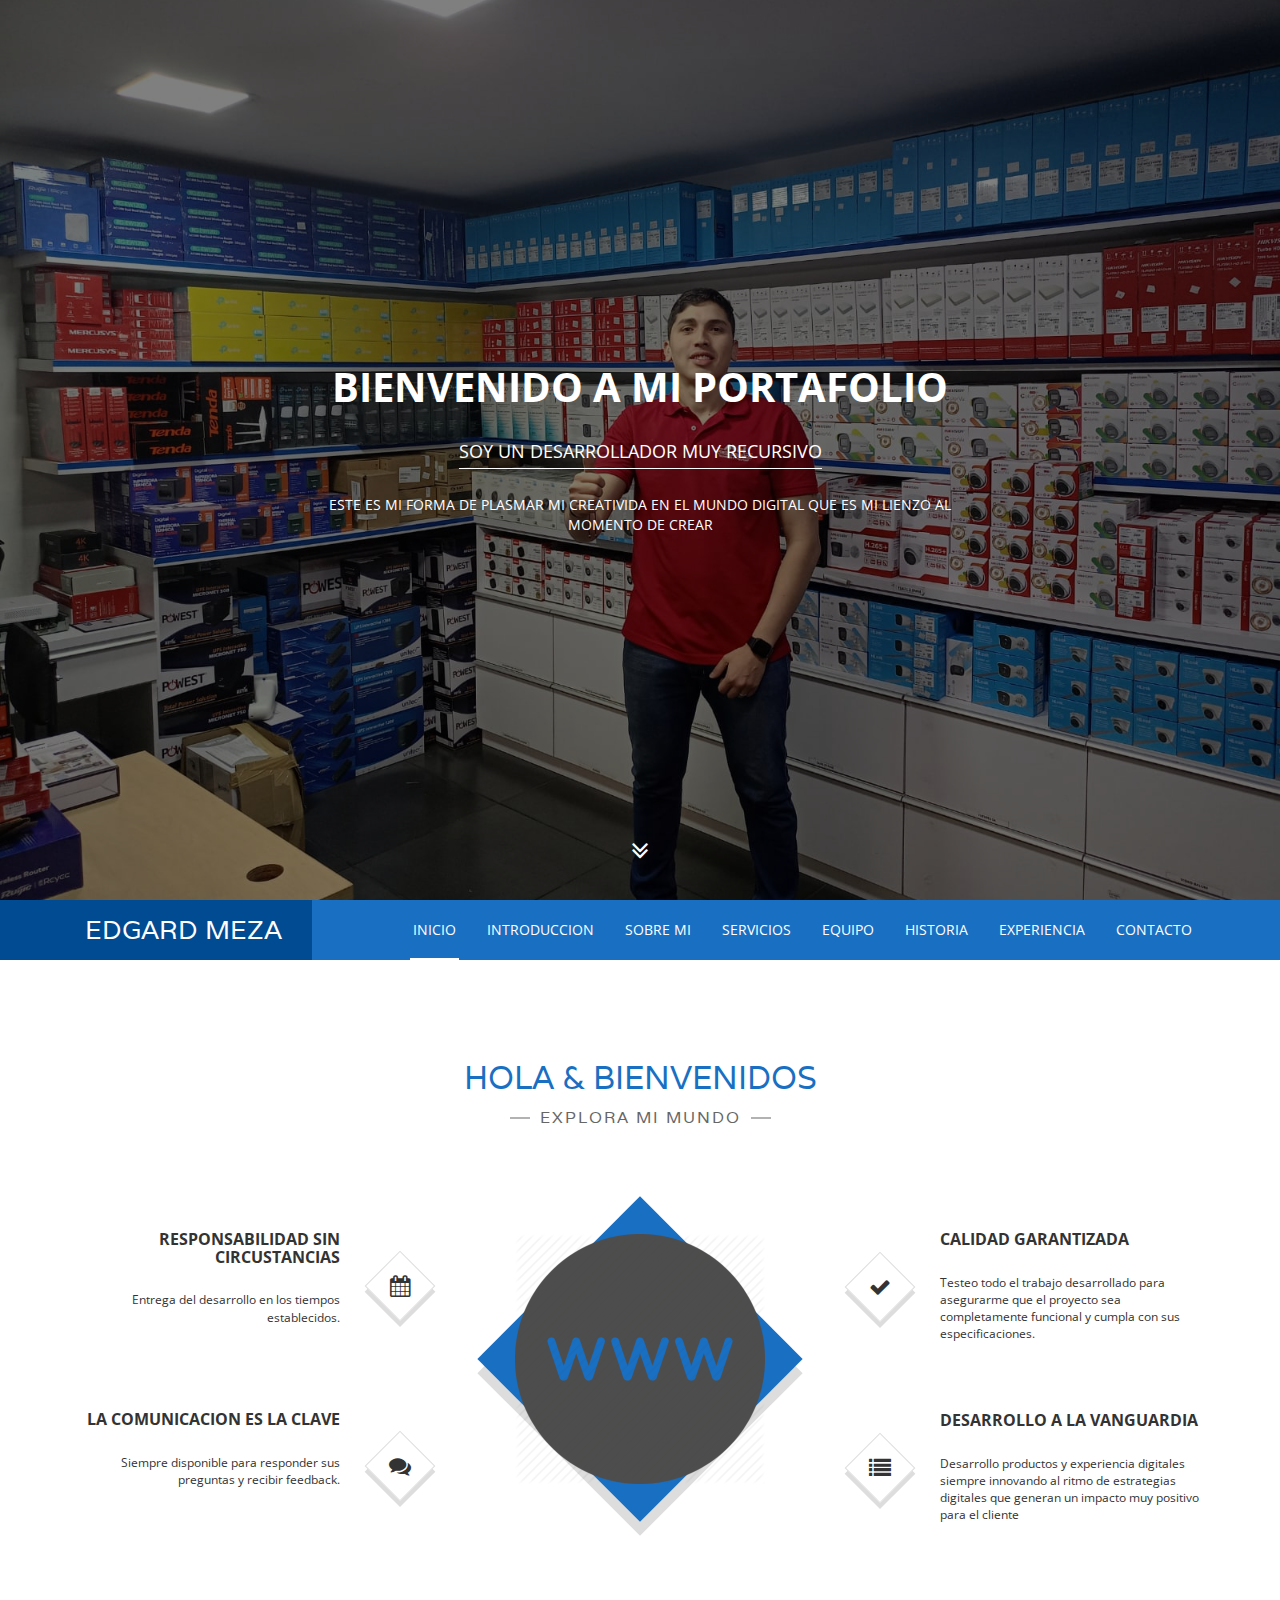
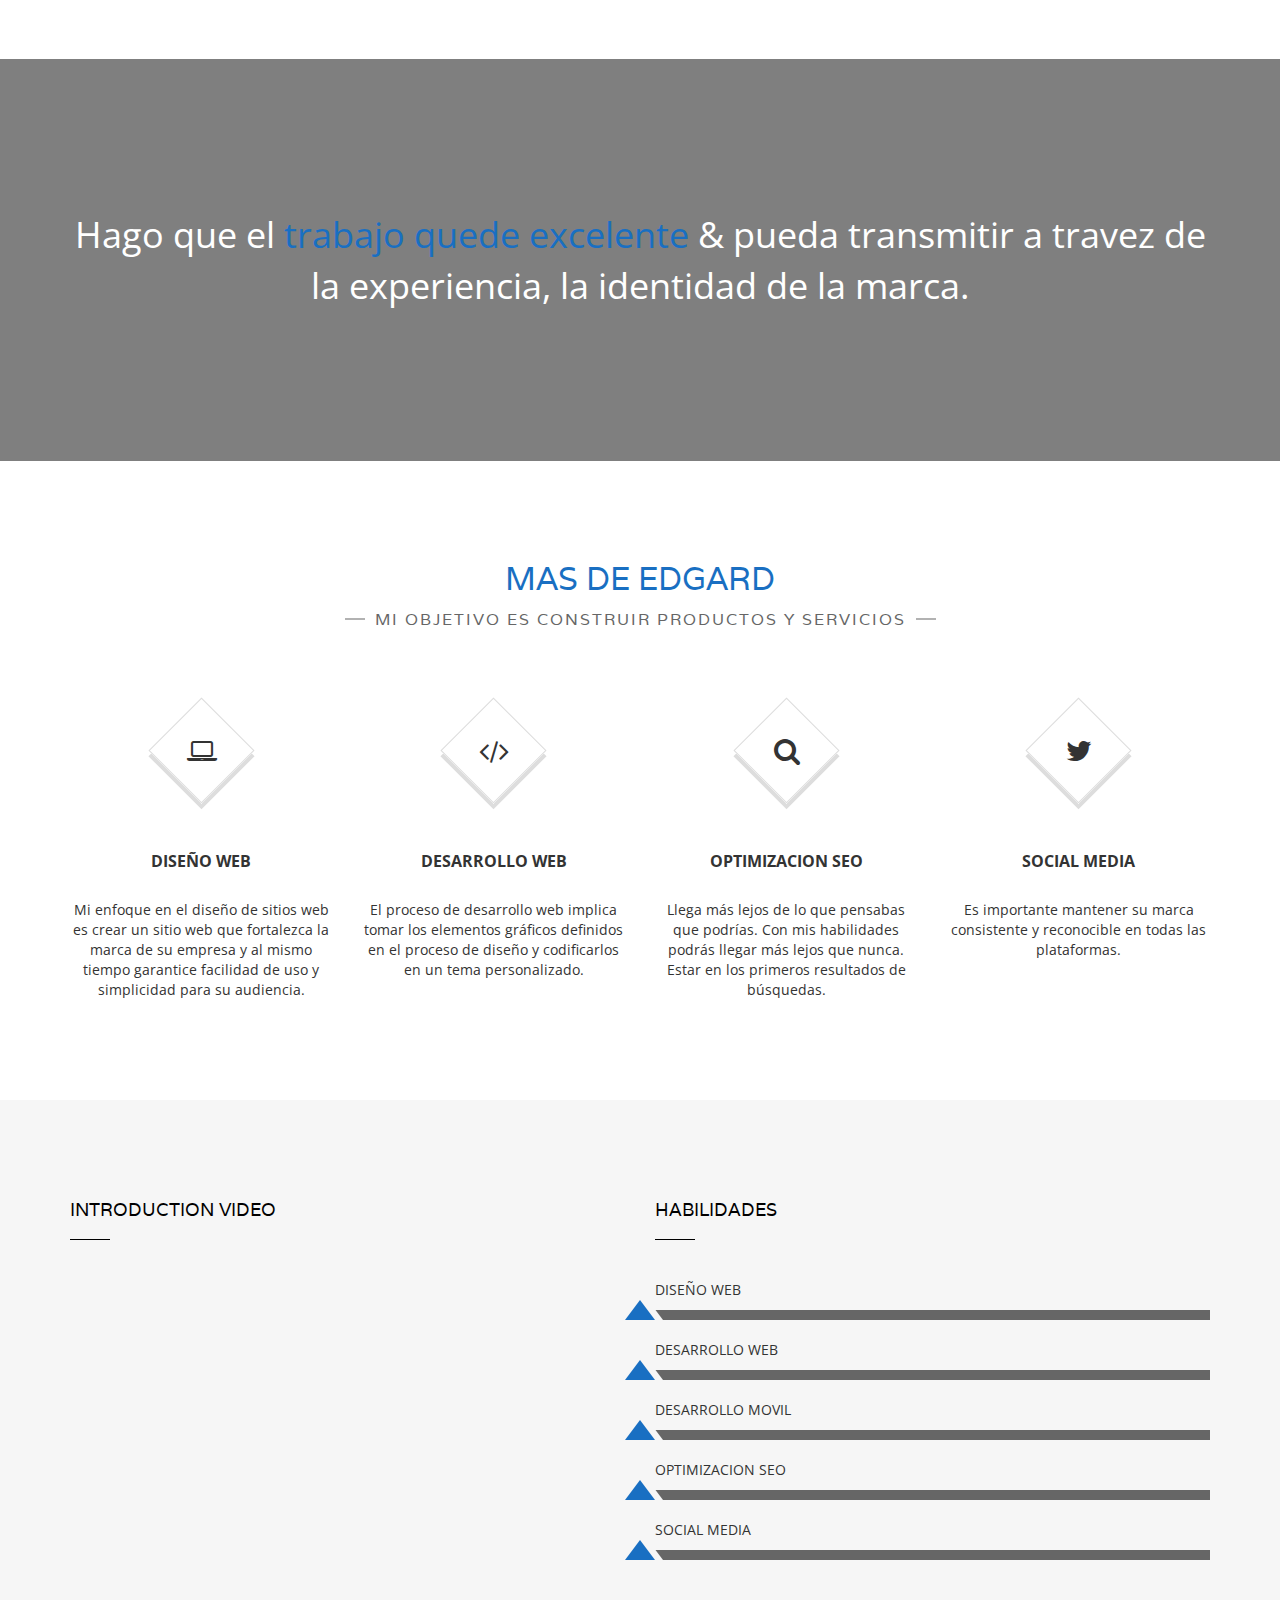
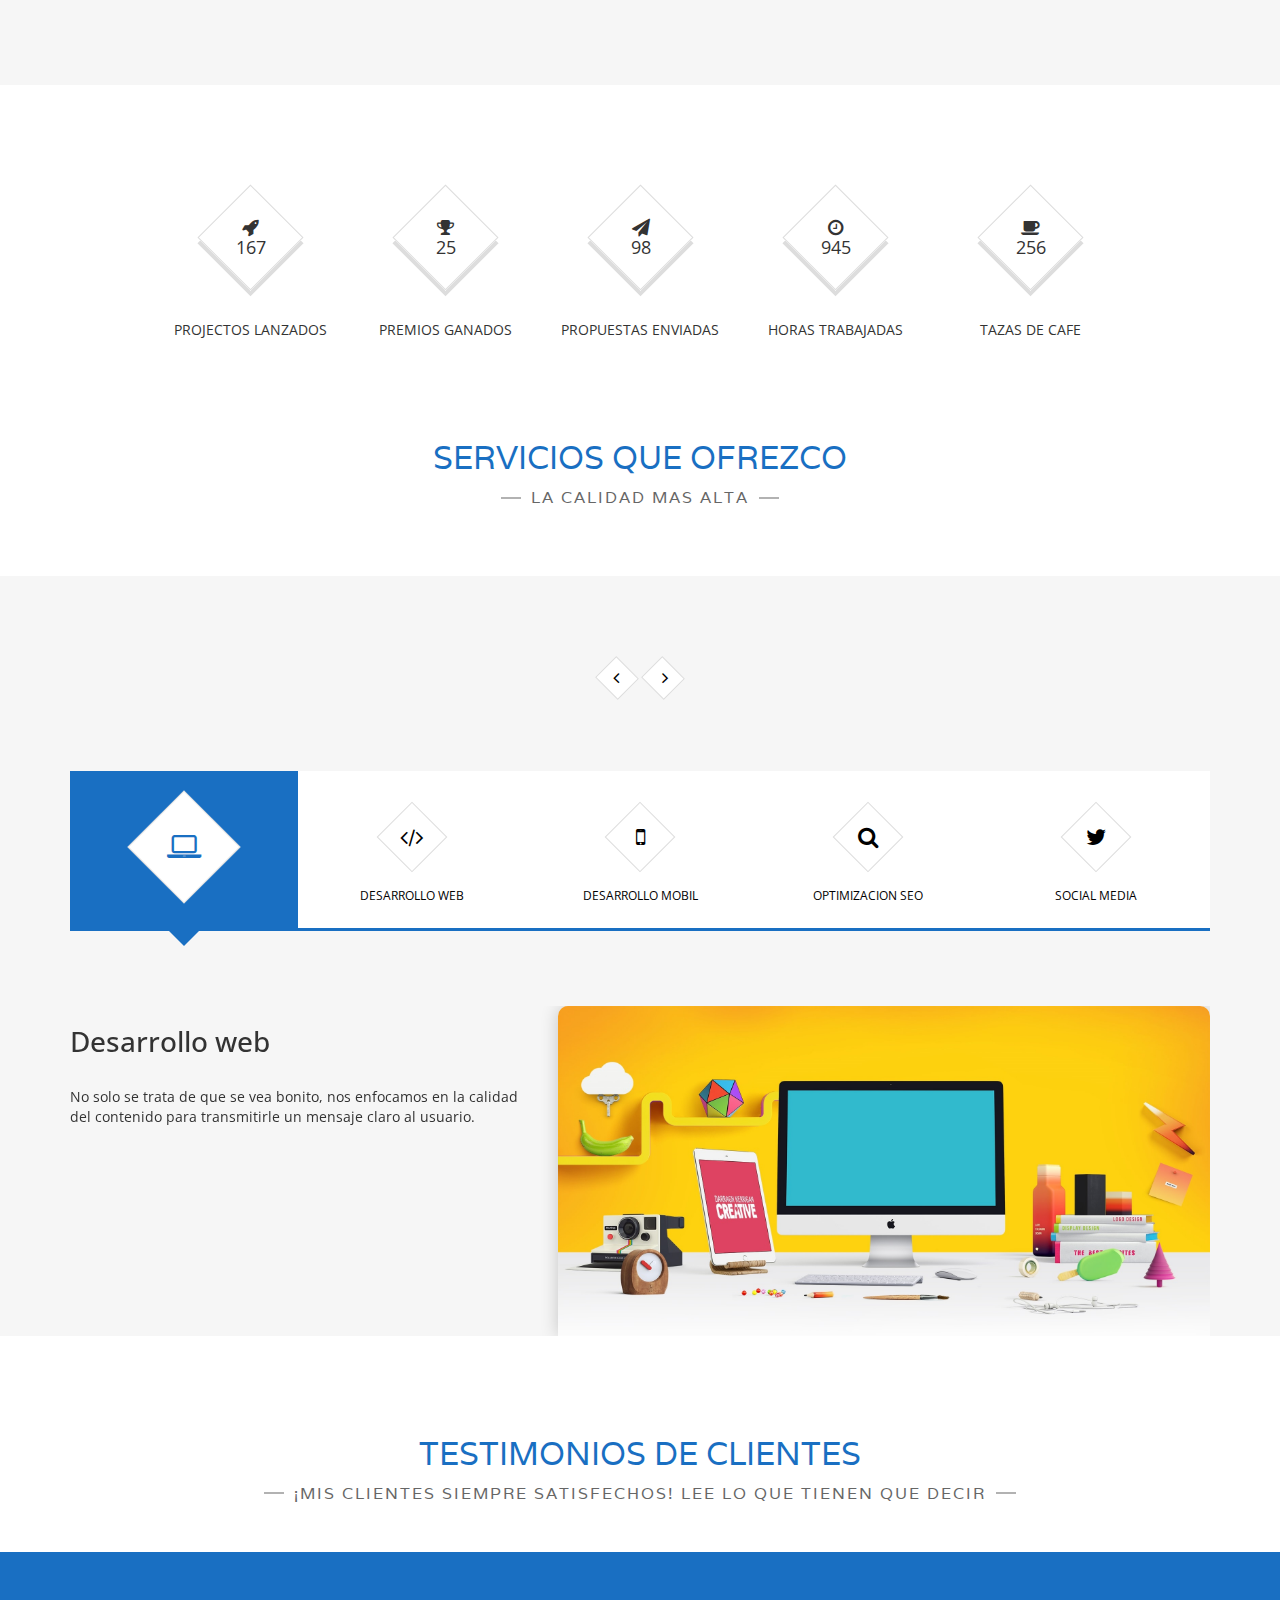
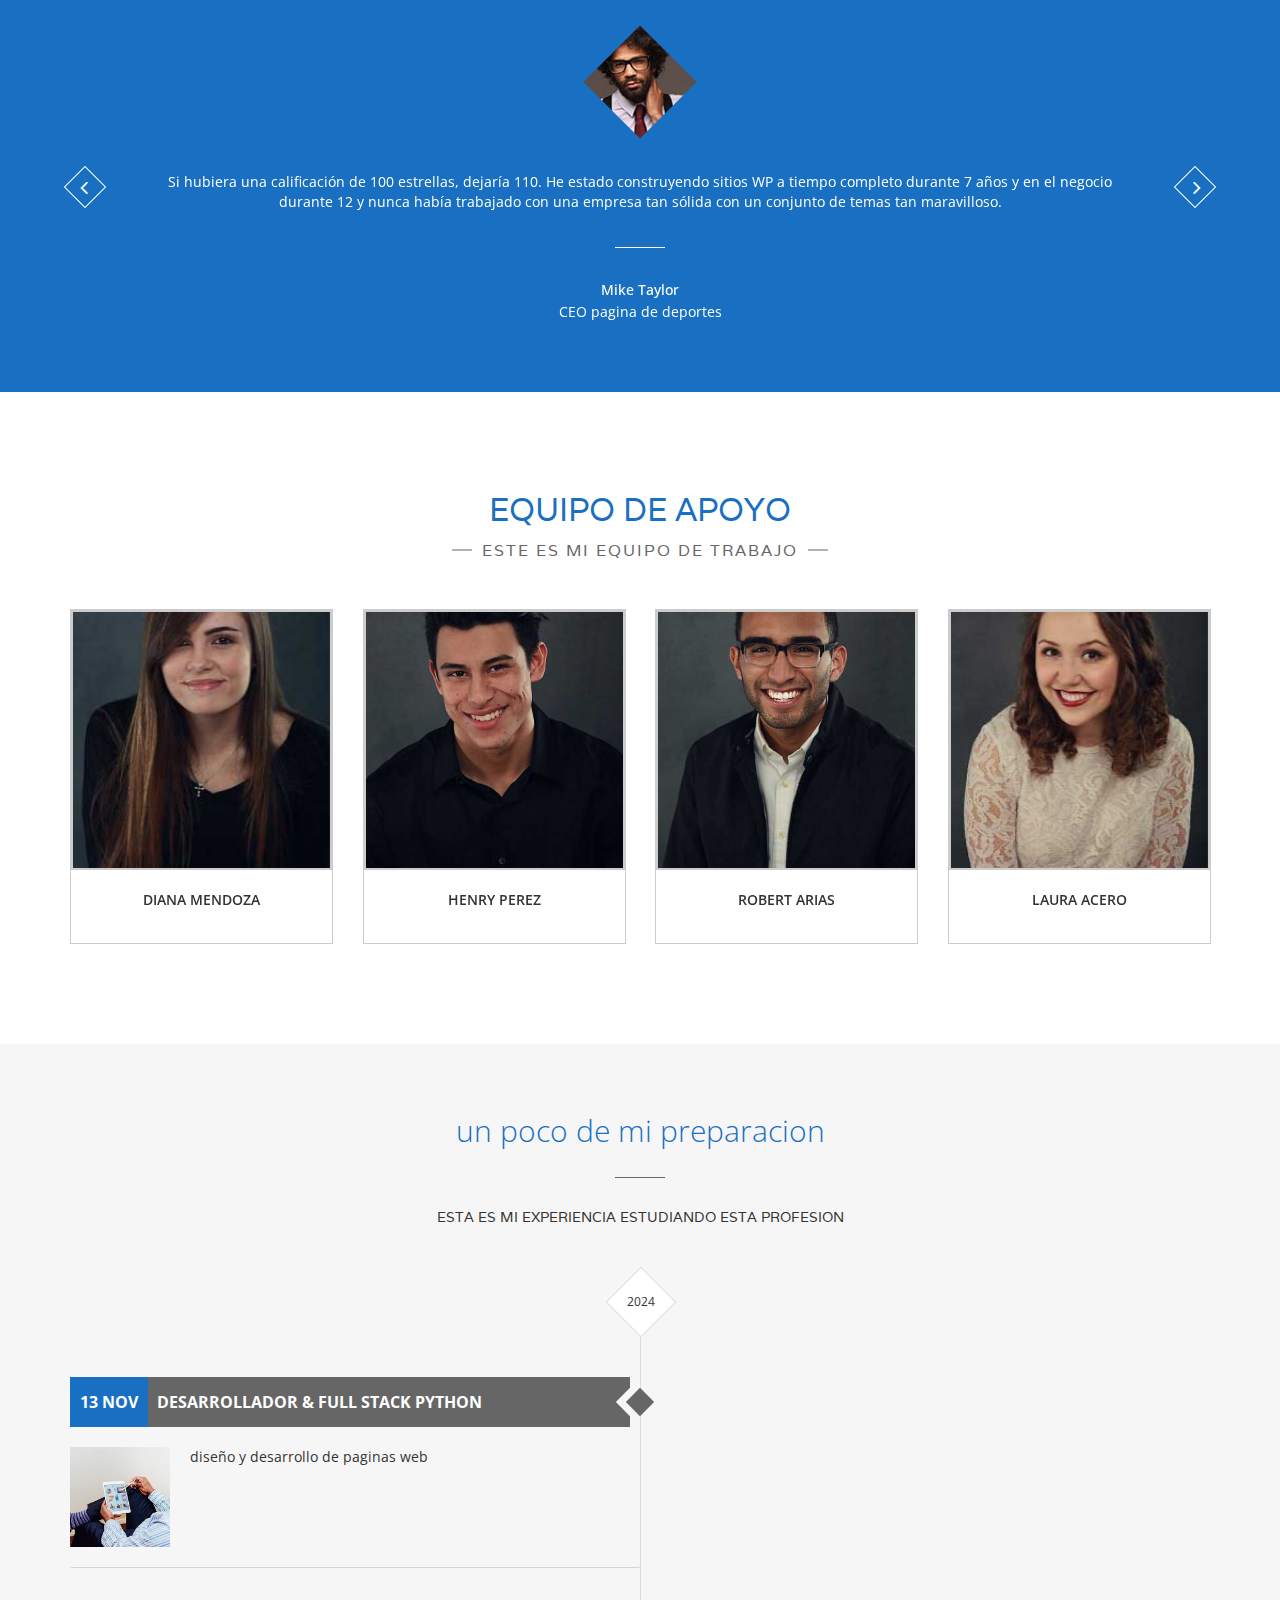
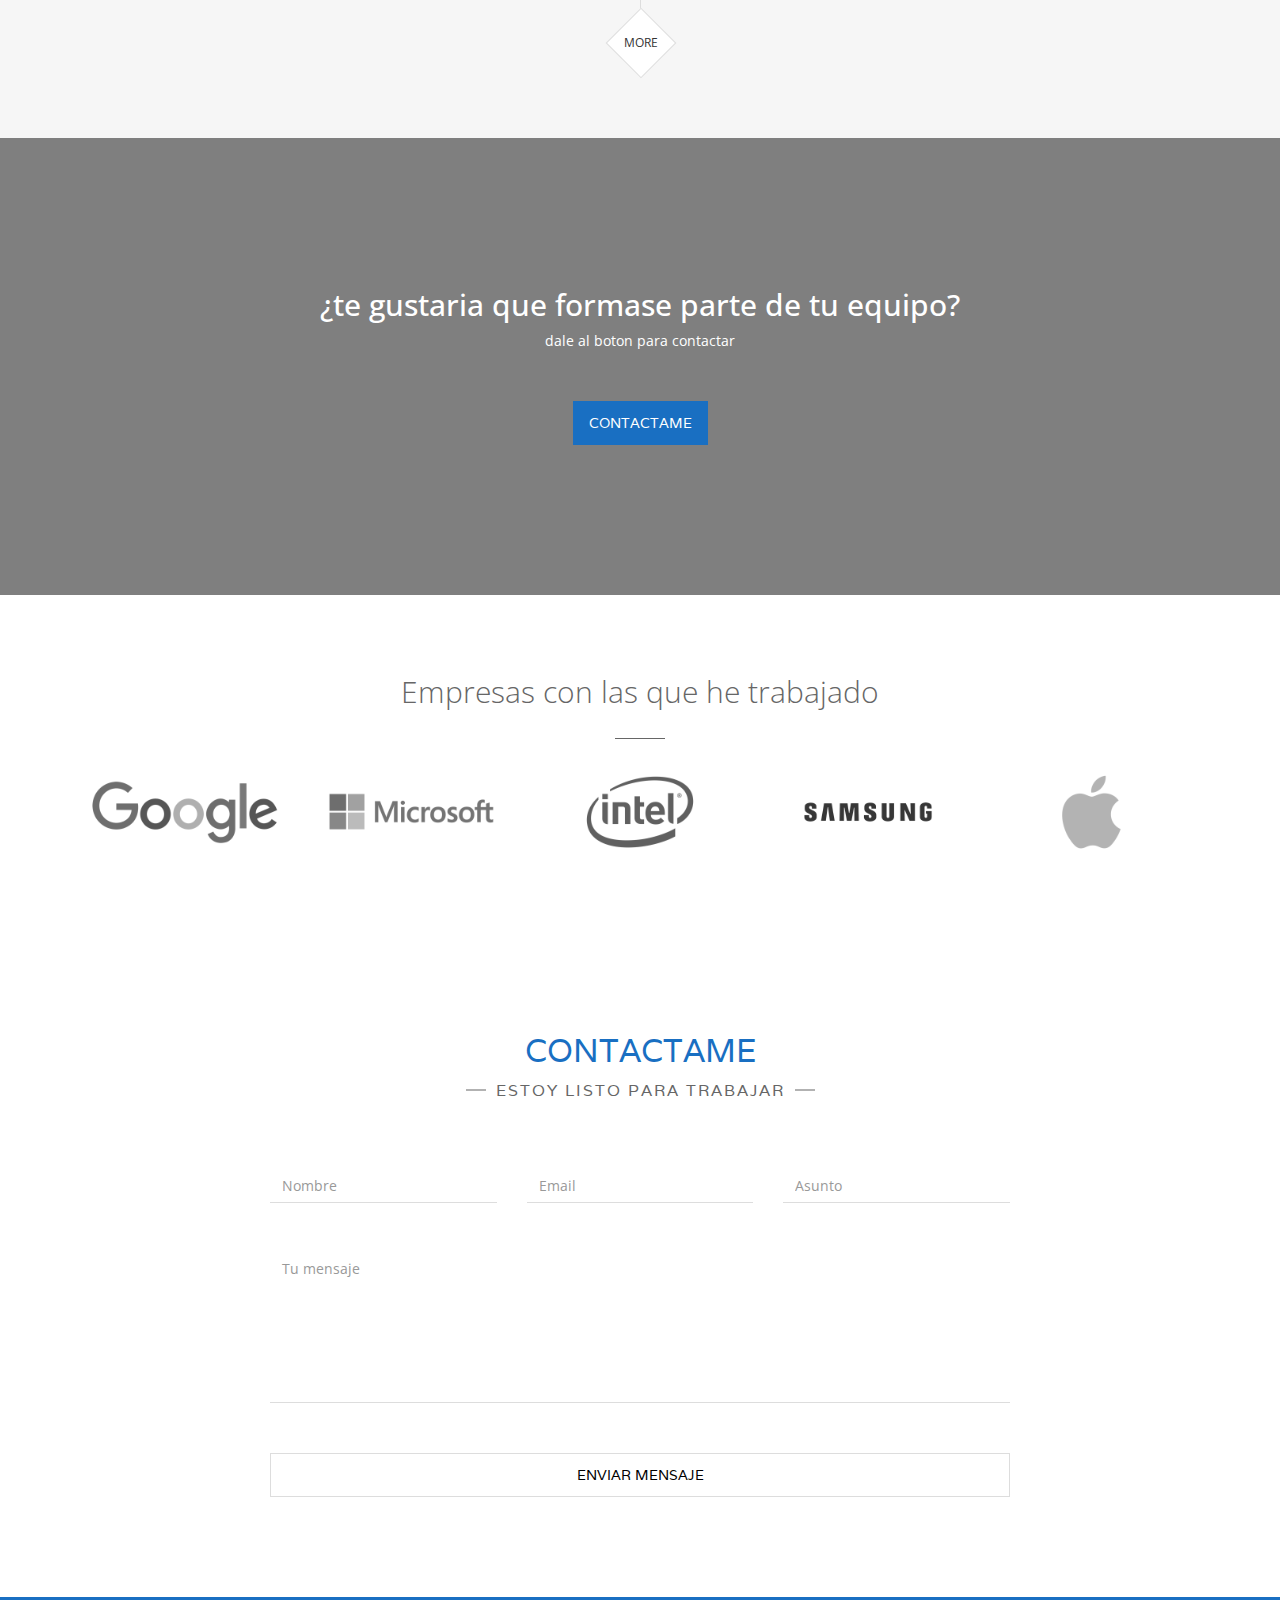
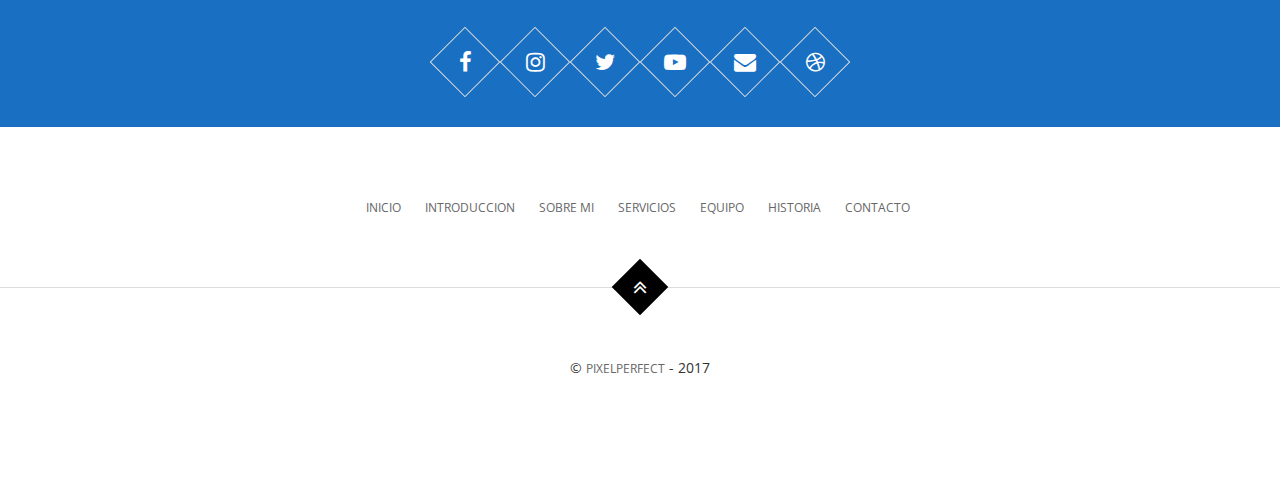
==== PROYECTO INTEGRADOR MODULO 2/index.html @ a2922baf "aprendiendo contro de versiones" ====
<!DOCTYPE html>
<html lang="es">
<head>

    <!-- codificación de caracteres utilizada en el documento -->
    <meta http-equiv="Content-Type" content="text/html; charset=utf-8">

    <!-- compatibilidad con versiones anteriores de IE -->
    <meta http-equiv="X-UA-Compatible" content="IE=edge">

    <!-- metadatos de la pagina -->
    <title>Portfolio edgard meza </title>

    <meta name="Bienvenido a mi portafolio personal. Aquí, descubrirás una colección de mis mejores trabajos," content="">
    <meta name="edgard meza " content="">
    <meta name="Portafolio de diseño web, Portafolio digital creativo, Portafolio de diseño UX/UI, Portafolio personal para diseñador web, edgard meza, Diseño web, Diseño móvil, UX, UI, Narración digital, Creatividad, Colaboración" content="">

    <!-- apariencia en dispositivos moviles -->
    <meta name="viewport" content="width=device-width, minimum-scale=1.0">
    <meta name="apple-mobile-web-app-capable" content="yes">

    <!-- Fuente de texto -->
    <link href="https://fonts.googleapis.com/css?family=Open+Sans:300,400,600,700|Varela" rel="stylesheet">

    <!-- Icono de la pagina para las diferentes plataformas (favicon) -->
    <link rel="apple-touch-icon" sizes="144x144" href="assets/img/apple-touch-icon.png">
    <link rel="icon" type="image/png" sizes="32x32" href="assets/img/favicon-32x32.png">
    <link rel="icon" type="image/png" sizes="16x16" href="assets/img/favicon-16x16.png">
    <link rel="icon" sizes="16x16" href="assets/img/favicon.ico">
    <link rel="manifest" href="assets/img/manifest.json">
    <link rel="mask-icon" href="assets/img/safari-pinned-tab.svg" color="#5bbad5">
    <meta name="theme-color" content="#ffffff">

    <!-- Hojas de estilo CSS -->

    <!-- Bootstrap CSS -->
    <link rel="stylesheet" href="assets/css/bootstrap.min.css" />

    <!-- Font Awesome CSS -->
    <link rel="stylesheet" href="assets/css/font-awesome.min.css" />
    
    <!-- Personalizado CSS -->
    <link rel="stylesheet" href="assets/css/style.css">

</head>
<body>

    <!-- superposicion imagen principal seccion inicial -->
    <div id="top" class="hero background-overlay">
    
        <!-- nombre y bienvenida -->
        <div class="hero-content">
            <h1>Bienvenido a mi portafolio</h1>
            <p class="hero-job"><span>Soy un desarrollador muy recursivo</span></p>
            <p class="hero-job-desc">Este es mi forma de plasmar mi creativida en el mundo digital que es mi lienzo al momento de crear</p>

        </div>

        <div class="hero-arrow page-scroll home-arrow-down">
            <a class="" href="#intro"><i class="fa fa-angle-double-down" aria-hidden="true"></i></a>
        </div>

    </div>

    <!-- Header -->
    <header id="masthead" class="site-header">
        <nav id="primary-navigation" class="site-navigation" data-spy="affix">
            <div class="container">
                <div class="navbar-header page-scroll">

                    <button type="button" class="navbar-toggle collapsed" data-toggle="collapse" data-target="#portfolio-perfect-collapse" aria-expanded="false" >
                        <span class="icon-bar"></span>
                        <span class="icon-bar"></span>
                        <span class="icon-bar"></span>
                    </button>
                    
                    <!-- Nombre -->
                    <div class="page-scroll site-logo">
                        <a href="#top">Edgard Meza</a>
                    </div>

                </div>

                <div class="main-menu collapse navbar-collapse" id="portfolio-perfect-collapse">

                    <!-- Barra navegacion  -->
                    <ul class="nav navbar-nav navbar-right">

                        <li class="page-scroll"><a href="#top">Inicio</a></li>
                        <li class="page-scroll"><a href="#intro">Introduccion</a></li>
                        <li class="page-scroll"><a href="#about">Sobre mi</a></li>
                        <li class="page-scroll"><a href="#services">Servicios</a></li>
                        <li class="page-scroll"><a href="#team">Equipo</a></li>
                        <li class="page-scroll"><a href="#history">Historia</a></li>
                        <li class="page-scroll"><a href="#works">Experiencia</a></li>
                        <li class="page-scroll"><a href="#contact">Contacto</a></li>
                        
                    </ul>

                </div>
            </div>
        </nav>
    </header>

    <!-- Main contenido -->
    <main id="main" class="site-main">

        <!-- seccion bienvenida -->
		<section class="site-section section-hello" id="intro">
			<div class="container">
				<h2>HOLA &amp; BIENVENIDOS</h2>
				<p class="section-subtitle"><span>EXPLORA MI MUNDO</span></p>
				<div class="row">
					<div class="col-sm-4">
						<div class="main-service text-right">
							<div class="rectangle">
								<i class="fa fa-calendar" aria-hidden="true"></i>
							</div>
							<h3>RESPONSABILIDAD SIN CIRCUSTANCIAS</h3>
							<p>Entrega del desarrollo en los tiempos establecidos.</p>
						</div>
                        <div class="main-service text-right">
                            <div class="rectangle">
                                <i class="fa fa-comments" aria-hidden="true"></i>
                            </div>
                            <h3>La comunicacion es la clave</h3>
                            <p>Siempre disponible para responder sus preguntas y recibir feedback.</p>
                        </div>
					</div>
					<div class="col-sm-4">
						<div class="big-rectangle">
							<img src="assets/img/john-logo.png" alt="">
						</div>
					</div>
					<div class="col-sm-4">
                        <div class="main-service text-left">
                            <div class="rectangle">
                                <i class="fa fa-check" aria-hidden="true"></i>
                            </div>
                            <h3>Calidad garantizada</h3>
                            <p>Testeo todo el trabajo desarrollado para asegurarme que el proyecto sea completamente funcional y cumpla con sus especificaciones.</p>
                        </div>
						<div class="main-service text-left">
							<div class="rectangle">
								<i class="fa fa-list" aria-hidden="true"></i>
							</div>
							<h3>Desarrollo a la vanguardia</h3>
							<p>Desarrollo productos y experiencia digitales siempre innovando al ritmo de estrategias digitales que generan un impacto muy positivo para el cliente</p>
						</div>
					</div>
				</div>
			</div>
		</section>

		<section class="section-background section-quote background-overlay text-center">
			<div class="container">
				<p>Hago que el <span>trabajo quede excelente</span> &amp; pueda transmitir a travez de la experiencia, la identidad de la marca.</p>
			</div>
		</section>

        <!-- seccion sobre mi -->
        <section class="site-section section-about text-center" id="about">
            <div class="container">
                <h2>Mas de edgard </h2>
                <p class="section-subtitle"><span>Mi objetivo es construir productos y servicios</span></p>
                <div class="row">
                    <div class="col-sm-3 col-xs-6">
                        <div class="feature-about">
                            <div class="medium-rectangle rectangle">
                                <i class="fa fa-laptop" aria-hidden="true"></i>
                            </div>
                            <h3>Diseño web</h3>
                            <p>Mi enfoque en el diseño de sitios web es crear un sitio web que fortalezca la marca de su empresa y al mismo tiempo garantice facilidad de uso y simplicidad para su audiencia.</p>
                        </div>
                    </div>                    
                    <div class="col-sm-3 col-xs-6">
                        <div class="feature-about">
                            <div class="medium-rectangle rectangle">
                                <i class="fa fa-code" aria-hidden="true"></i>
                            </div>
                            <h3>Desarrollo web</h3>
                            <p>El proceso de desarrollo web implica tomar los elementos gráficos definidos en el proceso de diseño y codificarlos en un tema personalizado.</p>
                        </div>
                    </div>                    
                    <div class="col-sm-3 col-xs-6">
                        <div class="feature-about">
                            <div class="medium-rectangle rectangle">
                                <i class="fa fa-search" aria-hidden="true"></i>
                            </div>
                            <h3>Optimizacion SEO</h3>
                            <p>Llega más lejos de lo que pensabas que podrías. Con mis habilidades podrás llegar más lejos que nunca. Estar en los primeros resultados de búsquedas.</p>
                        </div>
                    </div>                    
                    <div class="col-sm-3 col-xs-6">
                        <div class="feature-about">
                            <div class="medium-rectangle rectangle">
                                <i class="fa fa-twitter" aria-hidden="true"></i>
                            </div>
                            <h3>SOCIAL MEDIA</h3>
                            <p>Es importante mantener su marca consistente y reconocible en todas las plataformas.</p>
                        </div>
                    </div>
                </div>
            </div>
        </section>

        <!-- Skills seccion -->
        <section class="site-section section-skills">
            <div class="container">
                <div class="row">
                    <div class="col-sm-6">
                        <h2>Introduction video</h2>
                        <iframe width="545" height="300" src="https://www.youtube.com/embed/sFoujayMnzA?si=hBtnM1cXqtYmg_vm" title="YouTube video player" frameborder="0" allow="accelerometer; autoplay; clipboard-write; encrypted-media; gyroscope; picture-in-picture; web-share" referrerpolicy="strict-origin-when-cross-origin" allowfullscreen></iframe>
                    </div>
                    <div class="col-sm-6">
                        <h2>HABILIDADES</h2>
                        <div class="progress-group">
                            <p>Diseño web</p>
                            <div class="progress">
                                <div class="progress-bar" role="progressbar" data-transitiongoal="100">
                                </div>
                            </div>
                        </div>

                        <div class="progress-group">
                            <p>Desarrollo web</p>
                            <div class="progress">
                                <div class="progress-bar" role="progressbar" data-transitiongoal="100">
                                </div>
                            </div>
                        </div>

                        <div class="progress-group">
                            <p>Desarrollo movil</p>
                            <div class="progress">
                                <div class="progress-bar" role="progressbar" data-transitiongoal="95">
                                </div>
                            </div>
                        </div>

                        <div class="progress-group">
                            <p>Optimizacion SEO</p>
                            <div class="progress">
                                <div class="progress-bar" role="progressbar" data-transitiongoal="100">
                                </div>
                            </div>
                        </div>

                        <div class="progress-group">
                            <p>Social Media</p>
                            <div class="progress">
                                <div class="progress-bar" role="progressbar" data-transitiongoal="90">
                                </div>
                            </div>
                        </div>
                    </div>
                </div>
            </div>
        </section>
        

        <!-- Seccion de contadores -->
        <section class="site-section section-counters text-center">
            <div class="container">
                <div class="row">
                    <div class="col-sm-2 col-xs-6 col-sm-offset-1">
                        <div class="counter">
                            <div class="rectangle medium-rectangle ">
                                <i class="fa fa-rocket" aria-hidden="true"></i>
                                <span class="counter-start" data-to="167" data-speed="2000">167</span>
                            </div>
                            <p>Projectos lanzados</p>
                        </div>
                    </div>
                    <div class="col-sm-2 col-xs-6">
                        <div class="counter">
                            <div class="rectangle medium-rectangle ">
                                <i class="fa fa-trophy" aria-hidden="true"></i>
                                <span class="counter-start" data-to="25" data-speed="2000">25</span>
                            </div>
                             <p>Premios ganados</p>
                        </div>
                    </div>                    
                    <div class="col-sm-2 col-xs-6">
                        <div class="counter">
                            <div class="rectangle medium-rectangle ">
                                <i class="fa fa-paper-plane" aria-hidden="true"></i>
                                <span class="counter-start" data-to="98" data-speed="2000">98</span>
                            </div>
                             <p>Propuestas enviadas</p>
                        </div>
                    </div>                    
                    <div class="col-sm-2 col-xs-6">
                        <div class="counter">
                            <div class="rectangle medium-rectangle ">
                                <i class="fa fa-clock-o" aria-hidden="true"></i>
                                <span class="counter-start" data-to="945" data-speed="2000">945</span>
                            </div>
                             <p>Horas trabajadas</p>
                        </div>
                    </div>                    
                    <div class="col-sm-2 col-xs-12">
                        <div class="counter">
                            <div class="rectangle medium-rectangle ">
                                <i class="fa fa-coffee" aria-hidden="true"></i>
                                <span class="counter-start" data-to="256" data-speed="2000">256</span>
                            </div>
                             <p>Tazas de cafe</p>
                        </div>
                    </div>
                </div>

            </div>
        </section>

        <!-- Seccion de servicios -->
        <section class="site-section section-services" id="services">

            <div class="container-fluid">
                <h2>Servicios que ofrezco</h2>
                <p class="section-subtitle"><span>La calidad mas alta</span></p>
            </div>

            <div class="container">

                <div class="carousel slide" id="services-carousel">

                    <div class="item-controls text-center">
                        <a href="#services-carousel" class="left btn carousel-control" data-slide="prev"><i class="fa fa-angle-left" aria-hidden="true"></i>
                        </a>
                        <a href="#services-carousel" class="right btn carousel-control" data-slide="next"><i class="fa fa-angle-right" aria-hidden="true"></i>
                        </a>
                    </div>

                    <div class="carousel-indicators nav-tabs text-center">
                        <a data-target="#services-carousel" href="#" data-slide-to="0" class="active">
                            <div class="col-xs-4 col-sm-fifth">
                                <div class="service">
                                    <div class="rectangle">
                                        <i class="fa fa-laptop" aria-hidden="true"></i>
                                    </div>
                                    <p class="hidden-xs">Diseño web</p>
                                </div>
                            </div>
                        </a>
                        <a data-target="#services-carousel" href="#" data-slide-to="1">
                            <div class="col-xs-4 col-sm-fifth">
                                <div class="service">
                                    <div class="rectangle">
                                        <i class="fa fa-code" aria-hidden="true"></i>
                                    </div>
                                    <p class="hidden-xs">Desarrollo web</p>
                                </div>
                            </div>
                        </a>
                        <a data-target="#services-carousel" href="#" data-slide-to="2">
                            <div class="col-xs-4 col-sm-fifth">
                                <div class="service">
                                    <div class="rectangle">
                                        <i class="fa fa-mobile" aria-hidden="true"></i>
                                    </div>
                                    <p class="hidden-xs">Desarrollo mobil</p>
                                </div>
                            </div>
                        </a>
                        <a data-target="#services-carousel" href="#" data-slide-to="3">
                            <div class="col-xs-4 col-sm-fifth">
                                <div class="service">
                                    <div class="rectangle">
                                        <i class="fa fa-search" aria-hidden="true"></i>
                                    </div>
                                    <p class="hidden-xs">Optimizacion Seo</p>
                                </div>
                            </div>
                        </a>
                        <a data-target="#services-carousel" href="#" data-slide-to="4">
                            <div class="col-xs-4 col-sm-fifth">
                                <div class="service">
                                    <div class="rectangle">
                                        <i class="fa fa-twitter" aria-hidden="true"></i>
                                    </div>
                                    <p class="hidden-xs">Social Media</p>
                                </div>
                            </div>
                        </a>
                    </div>
                        
                           
                    <div class="carousel-inner">
                        <!-- Item 1 -->   
                        <div id="item1" class="item tab-pane active">
                            <div class="row">
                                <div class="col-md-5">
                                    <div class="service-info">
                                        <h3 class="service-title">Desarrollo web</h3>
                                        <p>No solo se trata de que se vea bonito, nos enfocamos en la calidad del contenido para transmitirle un mensaje claro al usuario.</p>
                                    </div>
                                </div>
                                <div class="col-md-7">
                                    <img src="assets/img/web-design.jpg" class="img-responsive" alt="">
                                </div>
                            </div>
                        </div>
                        <!-- Item 2 -->   
                        <div id="item2" class="item tab-pane">
                            <div class="row">
                                <div class="col-md-5">
                                    <div class="service-info">
                                        <h3 class="service-title">Desarrollo web</h3>
                                        <p>Sólo un sitio web diseñado profesionalmente puede justificar la singularidad de su idea. </p>
                                    </div>
                                </div>
                                <div class="col-md-7">
                                    <img src="assets/img/web-development.jpg" class="img-responsive" alt="">
                                </div>
                            </div>
                        </div>
                        <!-- Item 3 -->   
                        <div id="item3" class="item tab-pane">
                            <div class="row">
                                <div class="col-md-5">
                                    <div class="service-info">
                                        <h3 class="service-title">Desarrollo mobil</h3>
                                        <p>Dado que se está dando una importancia cada vez mayor a los teléfonos inteligentes y las aplicaciones móviles, se ha vuelto inmensamente importante incluir el desarrollo de aplicaciones como parte de los servicios de diseño web.</p>                                     
                                    </div>
                                </div>
                                <div class="col-md-7">
                                    <img src="assets/img/mobile-development.jpg" class="img-responsive" alt="">
                                </div>
                            </div>
                        </div>
                        <!-- Item 4 -->   
                        <div id="item4" class="item tab-pane">
                            <div class="row">
                                <div class="col-md-5">
                                    <div class="service-info">
                                        <h3 class="service-title">Optimizacion SEO</h3>
                                        <p>La optimización de motores de búsqueda (SEO) es el proceso de mejorar la visibilidad de un sitio web en los motores de búsqueda. El consumidor confía mucho en los motores de búsqueda para encontrar lo que necesita. Google recibe 34.000 búsquedas por segundo. Esas búsquedas implican encontrar productos, revisar marcas y buscar ubicaciones comerciales.</p>
                                    </div>
                                </div>
                                <div class="col-md-7">
                                    <img src="assets/img/seo-optimization.jpg" class="img-responsive" alt="">
                                </div>
                            </div>
                        </div><!-- /.item -->
                        <!-- Item 5 -->   
                        <div id="item5" class="item tab-pane">
                            <div class="row">
                                <div class="col-md-5">
                                    <div class="service-info">
                                        <h3 class="service-title">Social Media</h3>
                                        <p>Las redes sociales se han convertido en una herramienta esencial para comercializar un negocio online. Le brinda una plataforma para interactuar e informar a las personas sobre usted y su marca. El concepto de redes sociales básicamente se refiere a la tarea de promocionar sitios web o negocios a través de plataformas de redes sociales.</p>
                                    </div>
                                </div>
                                <div class="col-md-7">
                                    <img src="assets/img/social-media.jpg" class="img-responsive" alt="">
                                </div>
                            </div>
                        </div>
                    </div>
                </div>
            </div>
        </section>

        <!-- Testimonios de clientes -->
        <section class="site-section section-reviews text-center">
            <div class="container">
                <h2>Testimonios de clientes</h2>
                <p class="section-subtitle"><span>¡MIS CLIENTES SIEMPRE SATISFECHOS! LEE LO QUE TIENEN QUE DECIR</span></p>
            </div>

            <div class="blue-bg">
                <div class="container">
                    <div class="review-carousel">
                        <!-- Review 1 -->
                        <div class="review">
                            <div class="rectangle">
                                <img src="assets/img/review.jpg" class="img-res" alt="">
                            </div>
                            <p>Si hubiera una calificación de 100 estrellas, dejaría 110. He estado construyendo sitios WP a tiempo completo durante 7 años y en el negocio durante 12 y nunca había trabajado con una empresa tan sólida con un conjunto de temas tan maravilloso.</p>
                            <div class="review-author">
                                <h3>Mike Taylor</h3>
                                <p>CEO pagina de deportes</p>
                            </div>
                        </div>
                        <!-- Review 2 -->
                        <div class="review">
                            <div class="rectangle">
                                <img src="assets/img/review-2.jpg" class="img-res" alt="">
                            </div>
                            <p>Siempre me ha impresionado su proceso, organización y método estratégico para hacer SEO de la manera correcta.</p>
                            <div class="review-author">
                                <h3>Anna Murray</h3>
                                <p>CEO de una importante marca</p>
                            </div>
                        </div>
                    </div>
                </div>
            </div>
        </section>
    

        <!-- Equipo de trabajo  -->
        <section class="site-section section-team" id="team">
            <div class="container">
                <h2>Equipo de apoyo</h2>
                <p class="section-subtitle"><span>Este es mi equipo de trabajo</span></p>
                
                <div class="team">
                    <div class="row">   
                        <div class="col-md-3 col-xs-6">
                            <div class="team-member">
                                <div class="flipper">
                                    <div class="team-member-front">
                                        <div class="team-member-thumb">
                                            <img src="assets/img/employee-1.jpg" class="img-res" alt="">
                                        </div>  
                                        <p class="team-member-front-name">DIANA MENDOZA</p>
                                    </div>
                                    <div class="team-member-back">
                                        <div class="team-member-info">
                                            <h3 class="team-member-back-name">DIANA MENDOZA</h3>
                                            <p class="team-member-back-position">DISEÑADORA WEB</p>
                                            <p class="team-member-back-info">Diana es una diseñadora con una creatividad infinita, ella realmente es muy sorprendente y comprometida.</p>
                                            <div class="social-icons small">
                                                <a href="#" class="rectangle"><i class="fa fa-facebook"></i></a>
                                                <a href="#" class="rectangle"><i class="fa fa-twitter"></i></a>
                                                <a href="#" class="rectangle"><i class="fa fa-linkedin"></i></a>
                                                <a href="#" class="rectangle"><i class="fa fa-dribbble"></i></a>
                                            </div>
                                        </div>
                                    </div>  
                                </div>         
                            </div>      
                        </div>
                        <div class="col-md-3 col-xs-6">
                            <div class="team-member">
                                <div class="flipper">
                                    <div class="team-member-front">
                                        <div class="team-member-thumb">
                                            <img src="assets/img/employee-2.jpg" class="img-res" alt="">
                                        </div>
                                        <p class="team-member-front-name">HENRY PEREZ</p>
                                    </div>
                                    <div class="team-member-back">
                                        <div class="team-member-info">
                                            <h3 class="team-member-back-name">HENRY PEREZ</h3>
                                            <p class="team-member-back-position">DESARROLLADOR WEB</p>
                                            <p class="team-member-back-info">Un mago que transforma ideas en realidades digitales. Domina lenguajes como HTML, CSS y JavaScript, construye estructuras web sólidas y funcionales, escribe código limpio y eficiente, resuelve problemas con creatividad y trabaja en equipo para crear experiencias web excepcionales. </p>
                                            <div class="social-icons small">
                                                <a href="#" class="rectangle"><i class="fa fa-facebook"></i></a>
                                                <a href="#" class="rectangle"><i class="fa fa-twitter"></i></a>
                                                <a href="#" class="rectangle"><i class="fa fa-linkedin"></i></a>
                                                <a href="#" class="rectangle"><i class="fa fa-dribbble"></i></a>
                                            </div>
                                        </div>
                                    </div>
                                </div>         
                            </div>     
                        </div> 
                        <div class="col-md-3 col-xs-6">
                            <div class="team-member">
                                <div class="flipper">
                                    <div class="team-member-front">
                                        <div class="team-member-thumb">
                                            <img src="assets/img/employee-3.jpg" class="img-res" alt="">
                                        </div>
                                        <p class="team-member-front-name">ROBERT ARIAS</p>
                                    </div>
                                    <div class="team-member-back">
                                        <div class="team-member-info">
                                            <h3 class="team-member-back-name">ROBERT ARIAS</h3>
                                            <p class="team-member-back-position">Mobile APP Desarrollador</p>
                                            <p class="team-member-back-info">Un artista que da vida a las ideas en tus manos. Conoce los secretos de lenguajes como Kotlin o Swift, crea interfaces intuitivas y atractivas, optimiza apps para un rendimiento fluido, domina herramientas de desarrollo y trabaja en equipo para convertir tus ideas en aplicaciones móviles exitosas. </p>
                                            <div class="social-icons small">
                                                <a href="#" class="rectangle"><i class="fa fa-facebook"></i></a>
                                                <a href="#" class="rectangle"><i class="fa fa-twitter"></i></a>
                                                <a href="#" class="rectangle"><i class="fa fa-linkedin"></i></a>
                                                <a href="#" class="rectangle"><i class="fa fa-dribbble"></i></a>
                                            </div>
                                        </div>
                                    </div>
                                </div>         
                            </div>     
                        </div>
                        <div class="col-md-3 col-xs-6">
                            <div class="team-member">
                                <div class="flipper">
                                    <div class="team-member-front">
                                        <div class="team-member-thumb">
                                            <img src="assets/img/employee-4.jpg" class="img-res" alt="">
                                        </div>  
                                        <p class="team-member-front-name">LAURA ACERO</p>
                                    </div>
                                    <div class="team-member-back">
                                        <div class="team-member-info">
                                            <h3 class="team-member-back-name">LAURA ACERO</h3>
                                            <p class="team-member-back-position">ESPECIALISTA SEO</p>
                                            <p class="team-member-back-info">Una maestra del posicionamiento web que convierte tu sitio web en un imán para visitantes. Analiza, planifica, optimiza, mide y comunica estrategias SEO efectivas para disparar tu tráfico orgánico, visibilidad y éxito en el mundo digital. </p>
                                            <div class="social-icons small">
                                                <a href="#" class="rectangle"><i class="fa fa-facebook"></i></a>
                                                <a href="#" class="rectangle"><i class="fa fa-twitter"></i></a>
                                                <a href="#" class="rectangle"><i class="fa fa-linkedin"></i></a>
                                                <a href="#" class="rectangle"><i class="fa fa-dribbble"></i></a>
                                            </div>
                                        </div>
                                    </div> 
                                </div>         
                            </div>    
                        </div>
                    </div>
                </div>
            </div>
        </section>

        <!-- Linea de tiempo--> 
        <section class="section-history" id="history">
            <div class="container">          
                <div class="text-center section-diff-title">     
                    <h2>un poco de mi preparacion</h2>
                    <p>esta es mi experiencia estudiando esta profesion</p>
                </div> 
                <!-- Timeline --> 
                <ul class="timeline">
                    <li class="timeline-start">
                        <div class="rectangle"><span>2024</span></div>

                    <li>
                        <div class="rectangle timeline-rectangle"></div>
                        <div class="timeline-panel">
                            <div class="timeline-heading">
                                <div class="timeline-date">
                                    <p>13 nov</p>
                                </div>
                                <div class="timeline-position">
                                    <p>Desarrollador &amp; full stack python</p>
                                </div>
                            </div>
                            <div class="timeline-body">
                                <div class="timeline-body-thumb">
                                    <img src="assets/img/timeline-img.jpg" class="img-res" alt="">
                                </div>
                                <p>diseño y desarrollo de paginas web</p>
                            </div>
                        </div>
                    </li>
                    <li class="timeline-end">
                        <div class="rectangle"><span>More</span></div>
                    </li>
                </ul>
            </div>
        </section>

        <!-- Me section --> 
        <section class="section-background section-me background-overlay text-center">
            <div class="container page-scroll">
                <h2>¿te gustaria que formase parte de tu equipo?</h2>
                <p>dale al boton para contactar</p>
                <a href="#contact" class="btn">contactame</a>
            </div>
        </section>
        

        <!-- Seccion de clientes --> 
        <section class="section-clients">
            <div class="container">
                <div class="text-center section-diff-title">     
                    <h2>Empresas con las que he trabajado</h2>
                    <p></p>
                </div> 

                <div class="clients-carousel">
                    <a href="#" class="client">
                        <img src="assets/img/client-1.png" class="img-responsive" alt="">
                    </a>                  
                    <!-- Client -->
                    <a href="#" class="client">
                        <img src="assets/img/client-2.png" class="img-responsive" alt="">
                    </a>                 
                    <!-- Client -->
                    <a href="#" class="client">
                        <img src="assets/img/client-3.png" class="img-responsive" alt="">
                    </a>                   
                    <!-- Client -->
                    <a href="#" class="client">
                        <img src="assets/img/client-4.png" class="img-responsive" alt="">
                    </a>                   
                    <!-- Client -->
                    <a href="#" class="client">
                        <img src="assets/img/client-5.png" class="img-responsive" alt="">
                    </a>                   
                    <!-- Client -->
                    <a href="#" class="client">
                        <img src="assets/img/client-3.png" class="img-responsive" alt="">
                    </a>
                </div>
            </div>
        </section>

        <!-- CONTACTAME --> 
        <section class="site-section section-contact" id="contact">
            <div class="container">
                <h2>CONTACTAME</h2>
                <p class="section-subtitle"><span>ESTOY LISTO PARA TRABAJAR</span></p>
                <div class="row">
                    <form>
                        <div class="col-md-4">
                            <input class="form-control" type="text" placeholder="Nombre" required>
                        </div>
                        <div class="col-md-4">
                            <input class="form-control" type="email" placeholder="Email" required>
                        </div>
                        <div class="col-md-4">
                            <input class="form-control" type="text" placeholder="Asunto" required>
                        </div>
                        <div class="col-sm-12">
                            <textarea class="form-control" placeholder="Tu mensaje"  required></textarea>
                        </div>

                        <div class="col-sm-12">
                            <button class="btn btn-inverted">ENVIAR MENSAJE</button>
                        </div>  
                    </form>
                </div>
            </div>
        </section>
        
        <!-- REDES SOCIALES --> 
        <section class="section-networks blue-bg">
            <div class="container">
                <a href="#" class="rectangle">
                    <i class="fa fa-facebook"></i>
                </a>
                <a href="#" class="rectangle">
                    <i class="fa fa-instagram"></i>
                </a>
                <a href="#" class="rectangle">
                    <i class="fa fa-twitter"></i>
                </a>
                <a href="#" class="rectangle">
                    <i class="fa fa-youtube-play"></i>
                </a>
                <a href="#" class="rectangle">
                    <i class="fa fa-envelope"></i>
                </a>
                <a href="#" class="rectangle">
                    <i class="fa fa-dribbble"></i>
                </a>
            </div>
        </section>

    </main>

    <!-- Footer --> 
    <footer id="colophon" class="site-footer">

        <div class="container-fluid">

            <ul class="list-unstyled list-inline">
                <li class="page-scroll"><a href="#top">Inicio</a></li>
                <li class="page-scroll"><a href="#intro">Introduccion</a></li>
                <li class="page-scroll"><a href="#about">Sobre mi </a></li>
                <li class="page-scroll"><a href="#services">Servicios</a></li>
                <li class="page-scroll"><a href="#team">Equipo</a></li>
                <li class="page-scroll"><a href="#history">Historia</a></li>
                <li class="page-scroll"><a href="#contact">Contacto</a></li>
            </ul>

            <div class="page-scroll">
                <a href="#top" class="rectangle">
                    <i class="fa fa-angle-double-up"></i>
                </a>
            </div>

        </div>

        <div class="container text-center">
            <p class="copyright">&copy; <a href="http://pixelperfect.mk/" target="_blank">PixelPerfect</a> - 2017</p>
        </div>

    </footer>

    <!-- Modals -->
    <div id="portfolioItem1" class="modal fade fade-scale" role="dialog">
        <div class="modal-dialog">
            <div class="modal-content">
                <div class="modal-header">
                    <a class="rectangle" data-dismiss="modal"><i class="fa fa-times"></i></a>
                    <img class="img-res" src="assets/img/portfolio-1.jpg" alt="">
                </div>
                <div class="modal-body">
                    <h4 class="modal-title">Project title</h4>
                </div>
                <div class="modal-footer">
                    <a href="#" class="btn">Visit Page</a>
                </div>
            </div>
        </div>
    </div>

    <div id="portfolioItem2" class="modal fade fade-scale" role="dialog">
        <div class="modal-dialog">
            <div class="modal-content">
                <div class="modal-header">
                    <a class="rectangle" data-dismiss="modal"><i class="fa fa-times"></i></a>
                    <img class="img-res" src="assets/img/portfolio-2.jpg" alt="">
                </div>
                <div class="modal-body">
                    <h4 class="modal-title">Project title</h4>
                </div>
                <div class="modal-footer">
                    <a href="#" class="btn">Visit Page</a>
                </div>
            </div>
        </div>
    </div>

    <div id="portfolioItem3" class="modal fade fade-scale" role="dialog">
        <div class="modal-dialog">
            <div class="modal-content">
                <div class="modal-header">
                    <a class="rectangle" data-dismiss="modal"><i class="fa fa-times"></i></a>
                    <img class="img-res" src="assets/img/portfolio-4.jpg" alt="">
                </div>
                <div class="modal-body">
                    <h4 class="modal-title">Project title</h4>
                    <p>Lorem ipsum dolor sit amet, consectetur adipiscing elit. Donec commodo finibus tristique. Maecenas dignissim condimentum sem eu tincidunt. Curabitur in dui quis magna vestibulum pulvinar a ut urna. Nam pellentesque mattis urna. Aenean eget lectus sit amet turpis facilisis consectetur quis vel ante. Integer in massa ut nibh ultricies sagittis imperdiet in ante. Nam sed turpis vel ante placerat feugiat ac tempus magna. Nam aliquet ullamcorper dolor non hendrerit.</p>
                </div>
                <div class="modal-footer">
                    <a href="#" class="btn">Visit Page</a>
                </div>
            </div>
        </div>
    </div>

    <div id="portfolioItem4" class="modal fade fade-scale" role="dialog">
        <div class="modal-dialog">
            <div class="modal-content">
                <div class="modal-header">
                    <a class="rectangle" data-dismiss="modal"><i class="fa fa-times"></i></a>
                    <img class="img-res" src="assets/img/portfolio-3.jpg" alt="">
                </div>
                <div class="modal-body">
                    <h4 class="modal-title">Project title</h4>
                </div>
                <div class="modal-footer">
                    <a href="#" class="btn">Visit Page</a>
                </div>
            </div>
        </div>
    </div>

    <div id="portfolioItem5" class="modal fade fade-scale" role="dialog">
        <div class="modal-dialog">
            <div class="modal-content">
                <div class="modal-header">
                    <a class="rectangle" data-dismiss="modal"><i class="fa fa-times"></i></a>
                    <img class="img-res" src="assets/img/portfolio-5.jpg" alt="">
                </div>
                <div class="modal-body">
                    <h4 class="modal-title">Project title</h4>
                </div>
                <div class="modal-footer">
                    <a href="#" class="btn">Visit Page</a>
                </div>
            </div>
        </div>
    </div>

    <div id="portfolioItem6" class="modal fade fade-scale" role="dialog">
        <div class="modal-dialog">
            <div class="modal-content">
                <div class="modal-header">
                    <a class="rectangle" data-dismiss="modal"><i class="fa fa-times"></i></a>
                    <img class="img-res" src="assets/img/portfolio-6.jpg" alt="">
                </div>
                <div class="modal-body">
                    <h4 class="modal-title">Project title</h4>
                </div>
                <div class="modal-footer">
                    <a href="#" class="btn">Visit Page</a>
                </div>
            </div>
        </div>
    </div>

    <div id="portfolioItem7" class="modal fade fade-scale" role="dialog">
        <div class="modal-dialog">
            <div class="modal-content">
                <div class="modal-header">
                    <a class="rectangle" data-dismiss="modal"><i class="fa fa-times"></i></a>
                    <img class="img-res" src="assets/img/portfolio-7.jpg" alt="">
                </div>
                <div class="modal-body">
                    <h4 class="modal-title">Project title</h4>
                </div>
                <div class="modal-footer">
                    <a href="#" class="btn">Visit Page</a>
                </div>
            </div>
        </div>
    </div>

    <div id="portfolioItem8" class="modal fade fade-scale" role="dialog">
        <div class="modal-dialog">
            <div class="modal-content">
                <div class="modal-header">
                    <a class="rectangle" data-dismiss="modal"><i class="fa fa-times"></i></a>
                    <img class="img-res" src="assets/img/portfolio-8.jpg" alt="">
                </div>
                <div class="modal-body">
                    <h4 class="modal-title">Project title</h4>
                    <p>Lorem ipsum dolor sit amet, consectetur adipiscing elit. Donec commodo finibus tristique. Maecenas dignissim condimentum sem eu tincidunt. Curabitur in dui quis magna vestibulum pulvinar a ut urna. Nam pellentesque mattis urna. Aenean eget lectus sit amet turpis facilisis consectetur quis vel ante. Integer in massa ut nibh ultricies sagittis imperdiet in ante. Nam sed turpis vel ante placerat feugiat ac tempus magna. Nam aliquet ullamcorper dolor non hendrerit.</p>
                </div>
                <div class="modal-footer">
                    <a href="#" class="btn">Visit Page</a>
                </div>
            </div>
        </div>
    </div>

    <!-- Bootstrap core JavaScript -->
 
    <!-- jQuery core js | Do not Delete -->
    <script src="assets/js/jquery.min.js"></script>

    <!-- Bootstrap core js | Do not Delete -->
    <script src="assets/js/bootstrap.min.js"></script>

    <!-- Bootstrap progressbar JS -->
    <script src="assets/js/bootstrap-progressbar.min.js"></script>

    <!-- Count To JS -->
    <script src="assets/js/jquery.countTo.min.js"></script>

    <!-- Easing JS -->
    <script src="assets/js/jquery.easing.min.js"></script>

    <!-- Shuffle JS -->
    <script src="assets/js/jquery.shuffle.min.js"></script>

    <!-- Slick Carousel JS -->
    <script src="assets/js/slick.min.js"></script>

    <!-- Touchswipe JS -->
    <script src="assets/js/touchswipe.min.js"></script>

    <!-- Custom JS -->
    <script src="assets/js/script.js"></script>
  
</body>
</html>
---- PROYECTO INTEGRADOR MODULO 2/assets/css/style.css ----
a, button {
  -webkit-transition: all 0.25s ease-in-out;
  -o-transition: all 0.25s ease-in-out;
  -moz-transition: all 0.25s ease-in-out;
  transition: all 0.25s ease-in-out;
  cursor: pointer;
  outline: 0 none;
}

a:hover, a:focus {
  outline: 0 none;
  text-decoration: none;
}

/* LAYOUT
================================================== */
html, body {
  width: 100%;
  height: 100%;
  margin: 0;
  padding: 0;
  font-family: "Open Sans", sans-serif;
}

/* 
 * Background colors 
 */
.blue-bg {
  background-color: #196fc2;
}

/* 
 * Button
 */
.btn {
  font-family: "Varela", sans-serif;
  background-color: #196fc2;
  padding: 0 15px;
  color: #ffffff;
  height: 44px;
  line-height: 42px;
  border-radius: 0;
  border: 1px solid #196fc2;
  text-transform: uppercase;
}

.btn-inverted {
  color: #ffffff;
  background-color: transparent;
  border-color: #ffffff;
}

.btn:hover,
.btn:focus {
  color: #ffffff;
  background-color: transparent;
  border-color: #ffffff;
}

.btn-inverted:hover,
.btn-inverted:focus {
  color: #ffffff;
  background-color: #196fc2;
  border-color: #196fc2;
}

/* 
 * Rectangle 
 */
.rectangle,
.big-rectangle {
  display: inline-block;
  width: 50px;
  height: 50px;
  border: 1px solid #dddddd;
  transform: rotate(45deg);
  -webkit-transform: rotate(45deg);
  -moz-transform: rotate(45deg);
  -o-transform: rotate(45deg);
  -ms-transform: rotate(45deg);
  -webkit-box-shadow: 4px 4px 0px 0px #dddddd;
  -o-box-shadow: 4px 4px 0px 0px #dddddd;
  -moz-box-shadow: 4px 4px 0px 0px #dddddd;
  box-shadow: 4px 4px 0px 0px #dddddd;
}

.rectangle i,
.big-rectangle img,
.rectangle span,
.rectangle img {
  position: absolute;
  top: 50%;
  left: 50%;
  font-size: 22px;
  transform: translate(-50%, -50%) rotate(-45deg);
  -webkit-transform: translate(-50%, -50%) rotate(-45deg);
  -moz-transform: translate(-50%, -50%) rotate(-45deg);
  -o-transform: translate(-50%, -50%) rotate(-45deg);
  -ms-transform: translate(-50%, -50%) rotate(-45deg);
}

.big-rectangle {
  position: absolute;
  right: auto;
  top: 50%;
  left: 50%;
  margin: 0 auto;
  width: 230px;
  height: 230px;
  background-color: #196fc2;
  border: 0;
  transform: translate(-50%, -50%) rotate(45deg);
  -webkit-transform: translate(-50%, -50%) rotate(45deg);
  -moz-transform: translate(-50%, -50%) rotate(45deg);
  -o-transform: translate(-50%, -50%) rotate(45deg);
  -ms-transform: translate(-50%, -50%) rotate(45deg);
  -webkit-box-shadow: 10px 10px 0px 0px #dddddd;
  -o-box-shadow: 10px 10px 0px 0px #dddddd;
  -moz-box-shadow: 10px 10px 0px 0px #dddddd;
  box-shadow: 10px 10px 0px 0px #dddddd;
}

.medium-rectangle {
  width: 75px;
  height: 75px;
}

/*
 * Slick Slider
 */
.slick-slider {
  position: relative;
  -khtml-user-select: none;
  -webkit-user-select: none;
  -moz-user-select: none;
  -ms-user-select: none;
  user-select: none;
  -webkit-touch-callout: none;
  -ms-touch-action: pan-y;
  touch-action: pan-y;
  -webkit-tap-highlight-color: transparent;
}

.slick-slider.slick-track, .slick-slider.slick-list {
  transform: translate3d(0, 0, 0);
  -webkit-transform: translate3d(0, 0, 0);
  -moz-transform: translate3d(0, 0, 0);
  -o-transform: translate3d(0, 0, 0);
  -ms-transform: translate3d(0, 0, 0);
}

.slick-list {
  position: relative;
  overflow: hidden;
}

.slick-list:focus, .slick-list:hover {
  outline: none;
}

.slick-list.dragging {
  cursor: pointer;
  cursor: hand;
}

.slick-track:before, .slick-track:after {
  display: table;
  content: '';
}

.slick-track:after {
  clear: both;
}

.slick-loading .slick-track {
  visibility: hidden;
}

.slick-slide {
  display: none;
  float: left;
  height: 100%;
  min-height: 1px;
}

[dir='rtl'] .slick-slide {
  float: right;
}

.slick-slide.slick-loading img {
  display: none;
}

.slick-slide.dragging img {
  pointer-events: none;
}

.slick-initialized .slick-slide {
  display: block;
}

.slick-loading .slick-slide {
  visibility: hidden;
}

.carousel-control.left i,
.review-carousel .slick.rectangle.slick-prev i {
  padding-right: 3px;
}

.carousel-control.right i,
.review-carousel .slick.rectangle.slick-next i {
  padding-left: 3px;
}

/*
 * Social Network
 */
.social-icons.small {
  margin: 50px auto 0;
}

.social-icons.small .rectangle {
  margin: 0 4px;
  width: 30px;
  height: 30px;
  color: #fff;
}

.social-icons.small .rectangle i {
  font-size: 14px;
  -webkit-transition: all 0.25s ease-in-out;
  -o-transition: all 0.25s ease-in-out;
  -moz-transition: all 0.25s ease-in-out;
  transition: all 0.25s ease-in-out;
}

.social-icons.small .rectangle:hover {
  background-color: #fff;
}

.social-icons.small .rectangle:hover i {
  color: #196fc0;
}

.social-icons .rectangle {
  box-shadow: none;
  display: inline-block;
}

/* Image responsive */
.img-res {
  display: block;
  width: 100vw;
  height: 100vh;
  max-width: 100%;
  max-height: 100%;
  object-fit: cover;
}

/* HEADER */
.site-header {
  height: 60px;
}

.site-logo {
  display: inline-block;
  position: relative;
  padding: 0 30px 0 15px;
  height: 60px;
  background-color: #004b91;
  z-index: 2;
}

.site-logo:before {
  content: '';
  position: absolute;
  width: 2000px;
  height: 100%;
  top: 0;
  right: 0;
  background-color: #004b91;
}

.site-logo a {
  position: relative;
  font-family: "Varela", sans-serif;
  display: inline-block;
  margin-top: 17px;
  font-size: 26px;
  line-height: 26px;
  color: #ffffff;
  text-transform: uppercase;
}

/* Navigation */
.site-navigation {
  background-color: #196fc2;
}

.site-navigation.affix {
  top: 0;
  left: 0;
  right: 0;
  width: 100%;
  z-index: 1005;
}

.site-navigation .navbar-nav {
  padding-top: 23px;
}

.site-navigation .navbar-nav > li > a {
  padding: 0px 3px 21px;
  font-size: 14px;
  line-height: 14px;
  color: #ffffff;
  text-transform: uppercase;
  border-bottom: 2px solid transparent;
  -webkit-transition: border-color 0.25s ease-in-out;
  -o-transition: border-color 0.25s ease-in-out;
  -moz-transition: border-color 0.25s ease-in-out;
  transition: border-color 0.25s ease-in-out;
}

.site-navigation .navbar-nav.navbar-right {
  margin-right: 0;
}

.site-navigation .navbar-nav > li + li > a {
  margin-left: 25px;
}

.navbar-nav > li > a:hover,
.navbar-nav > li.active > a,
.nav > li > a:hover,
.nav > li.active > a {
  background-color: transparent;
  border-color: #ffffff;
}

.nav > li > a:focus {
  background-color: transparent;
}

@media only screen and (max-width: 1199px) {
  /* HEADER */
  .site-navigation .navbar-nav > li + li > a {
    margin-left: 15px;
  }
  .service p {
    bottom: 10px;
  }
}

@media only screen and (max-width: 991px) {
  /* HEADER */
  .site-navigation .navbar-nav > li + li > a {
    margin-left: 8px;
  }
}

@media only screen and (max-width: 767px) {
  
  .site-navigation .navbar-nav {
    padding-top: 0;
  }
  .site-navigation .navbar-toggle {
    margin: 0 5px 0 0;
    height: 60px;
    line-height: 60px;
    border: 0;
  }
  .site-navigation .navbar-toggle .icon-bar {
    position: relative;
    background-color: #fff;
    transition: top 0.25s ease-in-out;
    -moz-transition: top 0.25s ease-in-out;
    -webkit-transition: top 0.25s ease-in-out;
    -o-transition: top 0.25s ease-in-out;
    -ms-transition: top 0.25s ease-in-out;
  }
  .site-navigation .navbar-toggle .icon-bar:first-child {
    top: 6px;
  }
  .site-navigation .navbar-toggle .icon-bar:last-child {
    top: -6px;
  }
  .site-navigation .navbar-toggle.collapsed .icon-bar {
    top: 0;
  }
  .site-navigation .navbar-collapse {
    position: relative;
    background-color: #196fc0;
    z-index: 99;
    text-align: center;
    border-top: 0;
    box-shadow: none;
  }
  .site-navigation .navbar-nav {
    margin: 0;
  }
  .site-navigation .navbar-nav > li > a {
    display: inline-block;
    margin: 10px 0;
    padding-bottom: 5px;
  }
  .site-navigation .navbar-nav > li + li > a {
    margin-left: 0;
  }
}

/* HERO */
.hero {
  background: url(../img/hero.jpg) center no-repeat;
  height: 100%;
  width: 100%;
  display: table;
  position: relative;
  background-size: cover;
}

.background-overlay:before {
  content: '';
  background-color: rgba(0, 0, 0, 0.5);
  height: 100%;
  width: 100%;
  position: absolute;
  top: 0;
  left: 0;
  z-index: 0;
}

.hero-content {
  color: #ffffff;
  display: table-cell;
  vertical-align: middle;
  position: relative;
}

.hero-content h1 {
  width: 100%;
  padding: 0 15px;
  font-size: 40px;
  font-weight: 700;
  text-align: center;
  margin: 0 auto;
  text-transform: uppercase;
}

.hero-content p {
  padding: 0 15px;
  margin: 30px auto 0;
  text-align: center;
  text-transform: uppercase;
}

.hero-content .hero-job {
  font-size: 18px;
}

.hero-content .hero-job span {
  padding-bottom: 5px;
  border-bottom: 1px solid #ffffff;
}

.hero-content .hero-job-desc {
  font-size: 14px;
  max-width: 700px;
}

.hero-arrow {
  position: absolute;
  left: 0;
  right: 0;
  bottom: 30px;
  width: 20px;
  margin: 0 auto;
  text-align: center;
}

.hero-arrow a {
  font-size: 28px;
  color: #ffffff;
}

@-webkit-keyframes home-arrow-down {
  from {
    transform: translate3d(0, 0px, 0);
    -webkit-transform: translate3d(0, 0px, 0);
    -moz-transform: translate3d(0, 0px, 0);
    -o-transform: translate3d(0, 0px, 0);
    -ms-transform: translate3d(0, 0px, 0);
    filter: alpha(opacity=0);
    -webkit-filter: alpha(opacity=0);
    opacity: 0;
  }
  10% {
    transform: translate3d(0, 5px, 0);
    -webkit-transform: translate3d(0, 5px, 0);
    -moz-transform: translate3d(0, 5px, 0);
    -o-transform: translate3d(0, 5px, 0);
    -ms-transform: translate3d(0, 5px, 0);
    filter: alpha(opacity=100);
    -webkit-filter: alpha(opacity=100);
    opacity: 1;
  }
  to {
    transform: translate3d(0, 30px, 0);
    -webkit-transform: translate3d(0, 30px, 0);
    -moz-transform: translate3d(0, 30px, 0);
    -o-transform: translate3d(0, 30px, 0);
    -ms-transform: translate3d(0, 30px, 0);
    filter: alpha(opacity=0);
    -webkit-filter: alpha(opacity=0);
    opacity: 0;
  }
}

@keyframes home-arrow-down {
  from {
    transform: translate3d(0, 0px, 0);
    -webkit-transform: translate3d(0, 0px, 0);
    -moz-transform: translate3d(0, 0px, 0);
    -o-transform: translate3d(0, 0px, 0);
    -ms-transform: translate3d(0, 0px, 0);
    filter: alpha(opacity=0);
    -webkit-filter: alpha(opacity=0);
    opacity: 0;
  }
  10% {
    transform: translate3d(0, 5px, 0);
    -webkit-transform: translate3d(0, 5px, 0);
    -moz-transform: translate3d(0, 5px, 0);
    -o-transform: translate3d(0, 5px, 0);
    -ms-transform: translate3d(0, 5px, 0);
    filter: alpha(opacity=100);
    -webkit-filter: alpha(opacity=100);
    opacity: 1;
  }
  to {
    transform: translate3d(0, 30px, 0);
    -webkit-transform: translate3d(0, 30px, 0);
    -moz-transform: translate3d(0, 30px, 0);
    -o-transform: translate3d(0, 30px, 0);
    -ms-transform: translate3d(0, 30px, 0);
    filter: alpha(opacity=0);
    -webkit-filter: alpha(opacity=0);
    opacity: 0;
  }
}

.home-arrow-down {
  -moz-animation: home-arrow-down 2s infinite;
  -webkit-animation: home-arrow-down 2s infinite;
  animation: home-arrow-down 2s infinite;
  -webkit-animation-play-state: running;
  animation-play-state: running;
}

.home-arrow-down:hover {
  -webkit-animation-play-state: paused;
  animation-play-state: paused;
}

@media only screen and (max-width: 767px) {
  /* HEADER */
  /* HERO */
  .hero-content h1 {
    font-size: 32px;
  }
  .hero-content p {
    margin: 20px auto 0;
  }
}

/* SITEMAIN */
.site-main {
  background-color: #ffffff;
  z-index: 1;
}

/*
 * Sections
 */
.site-section {
  padding: 100px 0;
}

.site-section h2 {
  font-family: "Varela", sans-serif;
  margin: 0;
  font-size: 32px;
  color: #196fc2;
  text-align: center;
  text-transform: uppercase;
}

.section-subtitle {
  position: relative;
  font-family: "Varela", sans-serif;
  margin: 15px 0 0;
  font-size: 16px;
  line-height: 16px;
  color: #666;
  letter-spacing: 2px;
  text-align: center;
  text-transform: uppercase;
}

.section-subtitle span {
  position: relative;
}

.section-subtitle span:before, .section-subtitle span:after {
  display: inline-block;
  content: '';
  height: 1px;
  background-color: #666;
  width: 20px;
  position: absolute;
  top: 50%;
  transform: translateY(-50%);
  -webkit-transform: translateY(-50%);
  -moz-transform: translateY(-50%);
  -o-transform: translateY(-50%);
  -ms-transform: translateY(-50%);
}

.section-subtitle span:before {
  left: -30px;
}

.section-subtitle span:after {
  right: -30px;
}

.section-diff-title h2 {
  margin: 0;
  font-weight: 300;
  color: #666;
}

.section-diff-title p {
  position: relative;
  font-family: "Varela", sans-serif;
  margin: 60px 0 0;
}

.section-diff-title p:before {
  content: '';
  display: block;
  position: absolute;
  top: -30px;
  left: 0;
  right: 0;
  margin: 0 auto;
  height: 1px;
  width: 50px;
  background-color: #666;
}

@media only screen and (max-width: 991px) {
  /* Sections */
  .site-section {
    padding: 80px 0;
  }
}

@media only screen and (max-width: 767px) {
  /* Sections */
  .site-section {
    padding: 60px 0;
  }
  .site-section h2 {
    font-size: 24px;
  }
  .section-subtitle span {
    display: inline-block;
    max-width: 230px;
    font-size: 14px;
  }
}

/* Section: Hello */
.section-hello .row {
  margin-top: 70px;
}

.section-hello .col-sm-4 {
  min-height: 325px;
}

.main-service {
  position: relative;
  padding: 35px 0;
  min-height: 180px;
}

.main-service .rectangle {
  position: absolute;
  right: 5px;
  top: 50%;
  transform: translateY(-50%) rotate(45deg);
  -webkit-transform: translateY(-50%) rotate(45deg);
  -moz-transform: translateY(-50%) rotate(45deg);
  -o-transform: translateY(-50%) rotate(45deg);
  -ms-transform: translateY(-50%) rotate(45deg);
}

.main-service.text-right {
  padding-right: 90px;
}

.main-service.text-left {
  padding-left: 90px;
}

.main-service.text-left .rectangle {
  right: auto;
  left: 5px;
}

.main-service h3 {
  margin: 0;
  font-size: 16px;
  text-transform: uppercase;
  font-weight: 700;
}

.main-service p {
  margin: 25px 0 0;
  font-size: 12px;
}

@media only screen and (max-width: 1199px) {
  /* Section: Hello */
  .main-service {
    padding: 25px 0;
  }
}

@media only screen and (max-width: 991px) {
  /* Section: Hello */
  .big-rectangle {
    height: 170px;
    width: 170px;
  }
  .main-service {
    padding: 20px 0;
  }
  .main-service h3 {
    font-size: 14px;
  }
  .main-service.text-right {
    padding-right: 75px;
  }
  .main-service.text-left {
    padding-left: 75px;
  }
}

@media only screen and (max-width: 767px) {
  /* Section: Hello */
  .section-hello .row {
    margin-top: 30px;
  }
  .section-hello .col-sm-4 {
    min-height: 240px;
  }
  .section-hello .main-service {
    min-height: 100%;
  }
  .section-hello .main-service p {
    margin-top: 15px;
  }
}

/* Section: About */
.section-about .row {
  margin-top: 70px;
}

.section-about .col-sm-3 {
  min-height: 250px;
}

.section-about .rectangle {
  margin: 15px auto 10px;
}

.section-about .rectangle i {
  font-size: 28px;
}

.feature-about h3 {
  margin: 50px 0 0;
  font-size: 16px;
  font-weight: 700;
  text-transform: uppercase;
}

.feature-about p {
  margin: 30px 0 0;
}

@media only screen and (max-width: 767px) {
  .section-about .row {
    margin-top: 30px;
  }
  .section-about .col-xs-6:nth-child(n+3) .feature-about {
    margin-top: 20px;
  }
  .section-about .feature-about h3 {
    margin-top: 30px;
  }
  .section-about .feature-about p {
    margin-top: 15px;
  }
}

@media only screen and (max-width: 479px) {
  .section-about .col-xs-6 {
    width: 100%;
    min-height: 100%;
  }
  .section-about .col-xs-6:nth-child(n+2) .feature-about {
    margin-top: 20px;
  }
}

/* Section: Skills */
.section-skills {
  background-color: #f6f6f6;
}

.section-skills h2 {
  position: relative;
  padding-bottom: 20px;
  margin-bottom: 40px;
  font-size: 18px;
  color: #000;
  text-transform: uppercase;
  text-align: left;
}

.section-skills h2:before {
  content: '';
  position: absolute;
  bottom: 0;
  display: block;
  width: 40px;
  height: 1px;
  background-color: #000;
}

.section-skills p {
  margin: 10px 0 0;
}

.progress-group p {
  margin: 0;
  text-transform: uppercase;
}

.progress-group + .progress-group {
  margin-top: 20px;
}

.progress {
  position: relative;
  margin: 10px 0 0;
  background-color: #666;
  border-radius: 0;
  height: 10px;
  box-shadow: none;
  overflow: visible;
}

.progress-bar {
  position: relative;
  background-color: #196fc2;
  height: 10px;
}

.progress-bar:before {
  content: '';
  position: absolute;
  right: 0;
  top: -10px;
  width: 0;
  height: 0;
  border-style: solid;
  border-width: 0 15px 20px 15px;
  border-color: transparent transparent #196fc2 transparent;
  z-index: 2;
}

.progress-bar:after {
  content: '';
  position: absolute;
  right: -8px;
  top: -10px;
  width: 0;
  height: 0;
  border-style: solid;
  border-width: 0 15px 20px 15px;
  border-color: transparent transparent #f6f6f6 transparent;
  z-index: 1;
}

.progress-bar span {
  width: 40px !important;
  position: absolute;
  top: -30px;
  right: -7px;
  color: #000;
  z-index: 3;
}

.progressbar-back-text {
  display: none;
}

@media only screen and (max-width: 767px) {
  /* Section: Skills */
  .section-skills .col-sm-6 + .col-sm-6 {
    margin-top: 40px;
  }
  .section-skills h2 {
    margin-bottom: 20px;
    font-size: 18px;
  }
}

/* Section: Counters */
.site-section.section-counters {
  padding-bottom: 0;
}

.site-section.section-counters .rectangle {
  margin: 15px auto 10px;
}

.site-section.section-counters .rectangle i,
.site-section.section-counters .rectangle span {
  font-size: 18px;
}

.site-section.section-counters .rectangle i {
  padding-bottom: 20px;
}

.site-section.section-counters .rectangle i + span {
  padding-top: 20px;
}

.site-section.section-counters .row p {
  margin: 30px 0 0;
  text-transform: uppercase;
}

@media only screen and (max-width: 767px) {
  /* Section: Counters */
  .section-counters .col-sm-2:nth-child(n+3) {
    margin-top: 20px;
  }
  .section-counters .row p {
    margin-top: 15px;
  }
}

@media only screen and (max-width: 479px) {
  /* Section: Counters */
  .section-counters .col-sm-2 {
    width: 100%;
  }
  .section-counters .col-sm-2:nth-child(n+2) {
    margin-top: 20px;
  }
}

/* Section: Services */
.section-services.site-section {
  padding: 0;
  background-color: #f6f6f6;
}

.section-services .container-fluid {
  padding: 100px 15px 70px;
  background-color: #ffffff;
}

.section-services .container-fluid + .container {
  margin-top: 80px;
}

.section-services .col-sm-fifth {
  width: 20%;
  display: table;
}

.section-services .nav-tabs {
  position: relative;
  min-height: 160px;
  width: 100%;
  margin: 70px 0 0;
  bottom: 0;
  left: 0;
  border-bottom: 0;
}

.section-services .nav-tabs .col-sm-fifth {
  height: 160px;
  background: #ffffff;
  border-bottom: 3px solid #196fc2;
}

.section-services .carousel-inner {
  margin-top: 75px;
}

.section-services .carousel-inner img {
  border-radius: 10px 10px 0 0;
  -webkit-box-shadow: 0px 0px 18px 0px rgba(0, 0, 0, 0.2);
  -o-box-shadow: 0px 0px 18px 0px rgba(0, 0, 0, 0.2);
  -moz-box-shadow: 0px 0px 18px 0px rgba(0, 0, 0, 0.2);
  box-shadow: 0px 0px 18px 0px rgba(0, 0, 0, 0.2);
}

.section-services .item-controls {
  height: 45px;
}

.section-services .item-controls .carousel-control {
  margin: 7px 5px 0;
  position: relative;
  border: 1px solid #dddddd;
  background: #ffffff;
  width: 30px;
  height: 30px;
  transform: rotate(45deg);
  -webkit-transform: rotate(45deg);
  -moz-transform: rotate(45deg);
  -o-transform: rotate(45deg);
  -ms-transform: rotate(45deg);
  opacity: 1;
}

.section-services .item-controls .carousel-control i {
  position: absolute;
  top: 50%;
  left: 50%;
  color: #000;
  font-size: 18px;
  transform: translate(-50%, -50%) rotate(-45deg);
  -webkit-transform: translate(-50%, -50%) rotate(-45deg);
  -moz-transform: translate(-50%, -50%) rotate(-45deg);
  -o-transform: translate(-50%, -50%) rotate(-45deg);
  -ms-transform: translate(-50%, -50%) rotate(-45deg);
  text-shadow: none;
}

.section-services .item-controls .carousel-control:hover, .section-services .item-controls .carousel-control:focus {
  background-color: #196fc2;
  border-color: #196fc2;
}

.section-services .item-controls .carousel-control:hover i, .section-services .item-controls .carousel-control:focus i {
  color: #ffffff;
}

.section-services .item-controls.left i {
  padding-right: 3px;
}

.section-services .item-controls.right i {
  padding-left: 3px;
}

.service {
  position: relative;
  display: table-cell;
  vertical-align: middle;
  color: #000;
}

.service .rectangle {
  margin: 0 auto 20px;
  box-shadow: none;
}

.service p {
  position: absolute;
  left: 0;
  right: 0;
  margin-bottom: 0;
  text-transform: uppercase;
  font-size: 12px;
}

.section-services .col-sm-7 {
  position: absolute;
  right: 0;
  bottom: 0;
}

.section-services .col-sm-5 {
  min-height: 390px;
}

.service-info h3 {
  font-size: 28px;
  margin: 20px 0 0;
}

.service-info p {
  margin: 30px 0 0;
}

.nav-tabs .col-sm-fifth,
.item-controls .carousel-control i,
.service .rectangle,
.service p,
.carousel-indicators .service .rectangle i {
  -webkit-transition: all 0.15s ease-in-out;
  -o-transition: all 0.15s ease-in-out;
  -moz-transition: all 0.15s ease-in-out;
  transition: all 0.15s ease-in-out;
}

.carousel-indicators .active .col-sm-fifth,
.carousel-indicators a:hover .col-sm-fifth {
  background-color: #196fc2;
}

.carousel-indicators .active .service p,
.carousel-indicators a:hover .service p {
  opacity: 0;
  visibility: hidden;
}

.carousel-indicators .active .service .rectangle,
.carousel-indicators a:hover .service .rectangle {
  background-color: #ffffff;
  height: 80px;
  width: 80px;
  margin-bottom: 0;
}

.carousel-indicators .active .service .rectangle i,
.carousel-indicators a:hover .service .rectangle i {
  font-size: 32px;
}

.carousel-indicators .active .service .rectangle {
  color: #196fc2;
}

.carousel-indicators .active .service:after {
  content: '';
  position: absolute;
  left: 0;
  right: 0;
  bottom: -18px;
  margin: 0 auto;
  width: 0;
  height: 0;
  border-style: solid;
  border-width: 15px 15px 0 15px;
  border-color: #196fc2 transparent transparent transparent;
  z-index: 99;
}

@media only screen and (max-width: 991px) {
  /* Section: Services */
  .section-services .container-fluid {
    padding: 80px 15px 50px;
  }
  .section-services .container-fluid + .container {
    margin-top: 60px;
  }
  .section-services .nav-tabs {
    margin-top: 50px;
  }
  .section-services .carousel-inner {
    margin-top: 55px;
  }
  .section-services .service-info h3 {
    margin-top: 0;
  }
  .section-services img {
    margin: 30px auto 0;
  }
}

@media only screen and (max-width: 767px) {
  /* Section: Services */
  .section-services .container-fluid {
    padding: 60px 15px 30px;
  }
  .section-services .container-fluid + .container {
    margin-top: 40px;
  }
  .section-services .nav-tabs {
    margin-top: 30px;
    min-height: 70px;
  }
  .section-services .nav-tabs .col-sm-fifth {
    height: 70px;
  }
  .section-services .carousel-inner {
    margin-top: 35px;
  }
  .section-services .carousel-indicators .active .service .rectangle,
  .section-services .carousel-indicators a:hover .service .rectangle,
  .section-services .carousel-indicators .service .rectangle {
    margin-bottom: 0;
    height: 28px;
    width: 28px;
  }
  .section-services .carousel-indicators .active .service .rectangle i,
  .section-services .carousel-indicators a:hover .service .rectangle i,
  .section-services .carousel-indicators .service .rectangle i {
    font-size: 14px;
  }
  .section-services .col-sm-5 {
    min-height: 100%;
  }
  .section-services .col-sm-7 {
    position: relative;
  }
  .section-services .service-info h3 {
    font-size: 22px;
  }
  .section-services .service-info p {
    margin: 15px 0 0;
  }
}

/* Section: Reviews */
.site-section.section-reviews {
  padding-bottom: 0;
}

.site-section.section-reviews .blue-bg {
  margin-top: 50px;
  padding: 70px 0px;
}

.review-carousel {
  padding: 0 50px;
}

.review-carousel .slick.rectangle {
  position: absolute;
  top: 50%;
  width: 30px;
  height: 30px;
  box-shadow: none;
  z-index: 99;
  background-color: transparent;
  color: #ffffff;
  border: 1px solid #ffffff;
}

.review-carousel .slick.rectangle:hover {
  background-color: #ffffff;
  color: #196fc2;
}

.review-carousel .slick.rectangle.slick-next {
  right: 0;
}

.review-carousel .slick.rectangle.slick-prev {
  left: 0;
}

.review .rectangle {
  width: 80px;
  height: 80px;
  border: 0;
  margin: 20px auto 0;
  overflow: hidden;
  box-shadow: none;
}

.review .img-res {
  max-width: 150%;
  max-height: 150%;
}

.review p {
  margin: 45px auto 0;
  color: #ffffff;
  max-width: 1000px;
  overflow-x: hidden;
}

.review .review-author {
  position: relative;
  margin-top: 70px;
}

.review .review-author:before {
  content: '';
  position: absolute;
  top: -35px;
  left: 0;
  right: 0;
  display: block;
  height: 1px;
  width: 50px;
  background-color: #ffffff;
  margin: 0 auto;
}

.review .review-author h3 {
  margin: 0;
  font-size: 14px;
  color: #ffffff;
}

.review .review-author p {
  margin-top: 5px;
}

@media only screen and (max-width: 767px) {
  /* Section: Reviews */
  .section-reviews.site-section .blue-bg {
    margin-top: 30px;
    padding: 40px 0;
  }
  .section-reviews.site-section .review-carousel {
    padding: 0 15px;
  }
  .section-reviews.site-section .review-carousel .slick.rectangle {
    top: 45px;
  }
  .section-reviews.site-section .review-author {
    margin-top: 50px;
  }
  .section-reviews.site-section .review-author:before {
    top: -25px;
  }
}

/* Section: Team */
.team {
  margin-top: 50px;
}

.team-member {
  height: 335px;
  perspective: 1000;
  -webkit-perspective: 1000;
  -moz-perspective: 1000;
  -o-perspective: 1000;
  -ms-perspective: 1000;
  transform: perspective(1000px);
  -webkit-transform: perspective(1000px);
  -moz-transform: perspective(1000px);
  -o-transform: perspective(1000px);
  -ms-transform: perspective(1000px);
  transform-style: preserve-3d;
  -webkit-transform-style: preserve-3d;
  -moz-transform-style: preserve-3d;
  -o-transform-style: preserve-3d;
  -ms-transform-style: preserve-3d;
}

.team-member:hover .flipper {
  transform: rotateY(180deg);
  -webkit-transform: rotateY(180deg);
  -moz-transform: rotateY(180deg);
  -o-transform: rotateY(180deg);
  -ms-transform: rotateY(180deg);
}

.team-member .flipper {
  -webkit-transition: 0.6s;
  -o-transition: 0.6s;
  -moz-transition: 0.6s;
  transition: 0.6s;
  transform-style: preserve-3d;
  -webkit-transform-style: preserve-3d;
  -moz-transform-style: preserve-3d;
  -o-transform-style: preserve-3d;
  -ms-transform-style: preserve-3d;
  position: relative;
}

.team-member .team-member-front,
.team-member .team-member-back {
  height: 335px;
  backface-visibility: hidden;
  -webkit-backface-visibility: hidden;
  -moz-backface-visibility: hidden;
  -o-backface-visibility: hidden;
  -ms-backface-visibility: hidden;
  -webkit-transition: 0.6s;
  -o-transition: 0.6s;
  -moz-transition: 0.6s;
  transition: 0.6s;
  transform-style: preserve-3d;
  -webkit-transform-style: preserve-3d;
  -moz-transform-style: preserve-3d;
  -o-transform-style: preserve-3d;
  -ms-transform-style: preserve-3d;
  transform: rotateY(0deg);
  -webkit-transform: rotateY(0deg);
  -moz-transform: rotateY(0deg);
  -o-transform: rotateY(0deg);
  -ms-transform: rotateY(0deg);
  position: absolute;
  top: 0;
  left: 0;
}

.team-member .team-member-front {
  z-index: 2;
  border: 1px solid #ccc;
  width: 100%;
}

.team-member .team-member-front .team-member-thumb {
  height: 260px;
  border: 2px solid #cccccc;
}

.team-member .team-member-front .team-member-thumb img {
  margin: 0 auto;
}

.team-member .team-member-front .team-member-front-name {
  text-align: center;
  margin: 20px 0 0;
  font-weight: 600;
}

.team-member .team-member-back {
  padding: 0 20px;
  display: table;
  background: #196fc2;
  text-align: center;
  color: #ffffff;
  transform: rotateY(-180deg);
  -webkit-transform: rotateY(-180deg);
  -moz-transform: rotateY(-180deg);
  -o-transform: rotateY(-180deg);
  -ms-transform: rotateY(-180deg);
  z-index: 5;
}

.team-member .team-member-back .team-member-info {
  display: table-cell;
  vertical-align: middle;
  margin: 0 auto;
}

.team-member .team-member-back .team-member-back-name {
  margin: 0;
  font-size: 16px;
  font-weight: 600;
}

.team-member .team-member-back .team-member-back-position {
  margin: 10px 0 0;
  font-size: 12px;
}

.team-member .team-member-back .team-member-back-info {
  position: relative;
  margin: 60px 0 0;
  font-size: 12px;
}

.team-member .team-member-back .team-member-back-info:before {
  content: '';
  position: absolute;
  top: -30px;
  left: 0;
  right: 0;
  display: block;
  height: 1px;
  width: 30px;
  background-color: #ffffff;
  margin: 0 auto;
}

@media only screen and (max-width: 991px) {
  /* Section: Team */
  .section-team .col-xs-6:nth-child(n+3) {
    margin-top: 30px;
  }
}

@media only screen and (max-width: 767px) {
  /* Section: Team */
  .team {
    margin-top: 30px;
  }
}

@media only screen and (max-width: 479px) {
  /* Section: Team */
  .section-team .col-xs-6 {
    width: 100%;
  }
  .section-team .col-xs-6:nth-child(n+2) {
    margin-top: 30px;
  }
}

/* Section: History */
.section-history {
  padding: 70px 0;
  background-color: #f6f6f6;
}

.section-history .section-diff-title h2 {
  color: #196fc2;
}

.section-history .section-diff-title p {
  text-transform: uppercase;
}

.timeline {
  margin: 50px 0 0;
  padding-left: 0;
  list-style: none;
  position: relative;
}

.timeline:before {
  top: 0;
  bottom: 0;
  position: absolute;
  content: " ";
  width: 1px;
  background-color: #dddddd;
  left: 50%;
  margin-left: -0.5px;
}

.timeline > li {
  position: relative;
}

.timeline > li + li {
  margin-top: 50px;
}

.timeline > li:before, .timeline > li:after {
  content: " ";
  display: table;
}

.timeline > li:after {
  clear: both;
}

.timeline > li.timeline-start .rectangle, .timeline > li.timeline-end .rectangle {
  display: block;
  position: relative;
  left: 0.5px;
  margin: 0 auto;
  background-color: #ffffff;
  box-shadow: none;
}

.timeline > li.timeline-start .rectangle span, .timeline > li.timeline-end .rectangle span {
  font-size: 12px;
  text-transform: uppercase;
}

.timeline > li > .timeline-panel {
  width: 50%;
  float: left;
  border-bottom: 1px solid #d4d4d4;
  border-radius: 2px;
  position: relative;
  padding-right: 10px;
}

.timeline > li > .timeline-panel:before {
  content: " ";
  position: absolute;
  top: 15px;
  right: 0px;
  background-color: #f6f6f6;
  width: 20px;
  height: 20px;
  transform: rotate(45deg);
  -webkit-transform: rotate(45deg);
  -moz-transform: rotate(45deg);
  -o-transform: rotate(45deg);
  -ms-transform: rotate(45deg);
  z-index: 2;
}

.timeline > li > .timeline-panel .timeline-heading {
  background-color: #666;
  line-height: 50px;
  height: 50px;
}

.timeline > li > .timeline-panel .timeline-heading p {
  font-size: 16px;
  font-weight: 700;
  text-transform: uppercase;
  margin-bottom: 0;
  color: #ffffff;
}

.timeline > li > .timeline-panel .timeline-heading .timeline-date,
.timeline > li > .timeline-panel .timeline-heading .timeline-position {
  display: inline-block;
}

.timeline > li > .timeline-panel .timeline-heading .timeline-date {
  padding: 0 10px;
  background-color: #196fc2;
}

.timeline > li > .timeline-panel .timeline-heading .timeline-position {
  padding-left: 5px;
}

.timeline > li > .timeline-panel .timeline-body {
  position: relative;
  padding: 20px 0;
  min-height: 140px;
}

.timeline > li > .timeline-panel .timeline-body .timeline-body-thumb {
  width: 100px;
  height: 100px;
  position: absolute;
  top: 20px;
}

.timeline > li > .timeline-panel .timeline-body p {
  padding-left: 120px;
  margin-bottom: 0;
}

.timeline > li .timeline-rectangle {
  position: absolute;
  margin: 0 auto;
  top: 15px;
  left: 0.5px;
  right: 0;
  background-color: #666;
  width: 20px;
  height: 20px;
  border: 0;
  box-shadow: none;
  z-index: 99;
}

.timeline > li.timeline-inverted .timeline-heading {
  text-align: right;
}

.timeline > li.timeline-inverted .timeline-panel {
  float: right;
  padding: 0 0 0 10px;
}

.timeline > li.timeline-inverted .timeline-panel .timeline-position {
  padding: 0 5px 0 0;
}

.timeline > li.timeline-inverted .timeline-panel:before {
  left: 0px;
  right: auto;
}

@media only screen and (max-width: 767px) {
  /* Section: History */
  .section-history {
    padding: 50px 0;
  }
  .section-history h2 {
    font-size: 22px;
  }
  .section-diff-title p {
    margin-top: 40px;
  }
  .section-diff-title p:before {
    top: -20px;
  }
  .timeline {
    margin: 30px 0 0;
  }
  .timeline:before {
    left: 88%;
  }
  .timeline > li + li {
    margin-top: 30px;
  }
  .timeline > li.timeline-start .rectangle, .timeline > li.timeline-end .rectangle {
    left: 38%;
  }
  .timeline > li > .timeline-panel {
    width: 88%;
  }
  .timeline > li > .timeline-panel .timeline-heading p {
    font-size: 12px;
  }
  .timeline > li > .timeline-panel .timeline-heading .timeline-date,
  .timeline > li > .timeline-panel .timeline-heading .timeline-position {
    padding: 0 8px;
  }
  .timeline > li > .timeline-panel .timeline-heading .timeline-date {
    float: left;
  }
  .timeline > li .timeline-rectangle {
    left: 76%;
  }
  .timeline > li.timeline-inverted .timeline-heading {
    text-align: left;
  }
  .timeline > li.timeline-inverted .timeline-date {
    float: left;
  }
  .timeline > li.timeline-inverted > .timeline-panel {
    float: left;
    padding: 0 10px 0 0;
  }
  .timeline > li.timeline-inverted > .timeline-panel:before {
    left: auto;
    right: 0;
  }
}

@media only screen and (max-width: 479px) {
  .timeline {
    margin: 30px 0 0;
  }
  .timeline:before {
    left: 50%;
  }
  .timeline > li.timeline-start .rectangle, .timeline > li.timeline-end .rectangle {
    left: auto;
  }
  .timeline > li > .timeline-panel {
    background-color: #f6f6f6;
    width: 100%;
    padding-right: 0;
  }
  .timeline > li .timeline-panel:before {
    content: none;
  }
  .timeline > li .timeline-rectangle {
    disply: none;
  }
}

/* Section: Portfolio */
.portfolio {
  margin-top: 50px;
}

.portfolio-sorting {
  margin: 0;
  border-top: 1px solid #f6f6f6;
  border-right: 1px solid #f6f6f6;
  border-bottom: 2px solid #196fc2;
  height: 47px;
}

.portfolio-sorting li {
  padding: 0;
  float: left;
}

.portfolio-sorting li a {
  position: relative;
  display: inline-block;
  padding: 0 30px;
  line-height: 44px;
  height: 44px;
  border-left: 1px solid #f6f6f6;
  border-right: 1px solid #f6f6f6;
  text-transform: uppercase;
}

.portfolio-sorting li a:hover, .portfolio-sorting li a.active {
  background-color: #196fc2;
  color: #ffffff;
  border-color: #196fc2;
}

.portfolio-sorting li a:hover:after, .portfolio-sorting li a.active:after {
  border-color: #196fc2;
}

.portfolio-sorting li a:after, .portfolio-sorting li a.acitve:after {
  content: '';
  position: absolute;
  top: -1px;
  left: -1px;
  right: -1px;
  display: block;
  border-top: 1px solid #dddddd;
  -webkit-transition: all 0.25s ease-in-out;
  -o-transition: all 0.25s ease-in-out;
  -moz-transition: all 0.25s ease-in-out;
  transition: all 0.25s ease-in-out;
}

.portfolio-sorting li a.active:before {
  content: '';
  position: absolute;
  left: 0;
  right: 0;
  bottom: -11px;
  margin: 0 auto;
  width: 0;
  height: 0;
  border-style: solid;
  border-width: 10px 10px 0 10px;
  border-color: #196fc2 transparent transparent transparent;
  z-index: 99;
}

.portfolio-sorting li + li a {
  border-left: 0;
}

.portfolio-sorting li + li a:after, .portfolio-sorting li + li a.active:after {
  left: 0px;
}

#grid {
  margin-top: 40px;
}

#grid .col-md-3 {
  padding: 0;
}

.portfolio-item {
  overflow: hidden;
}

.portfolio-item .portfolio-item-thumb {
  position: relative;
  height: 250px;
}

.portfolio-item .portfolio-item-thumb:after {
  content: '';
  background-color: #196fc2;
  position: absolute;
  left: 0;
  right: 0;
  top: 0;
  bottom: 0;
  opacity: 0;
  -webkit-transition: all 0.25s ease-in-out;
  -o-transition: all 0.25s ease-in-out;
  -moz-transition: all 0.25s ease-in-out;
  transition: all 0.25s ease-in-out;
}

.portfolio-item .portfolio-item-thumb .rectangle {
  position: absolute;
  left: 0;
  right: 0;
  bottom: 62px;
  margin: 0 auto;
  background-color: #ffffff;
  opacity: 0;
  visibility: hidden;
  -webkit-box-shadow: 4px 4px 0px 0px rgba(238, 238, 238, 0.5);
  -o-box-shadow: 4px 4px 0px 0px rgba(238, 238, 238, 0.5);
  -moz-box-shadow: 4px 4px 0px 0px rgba(238, 238, 238, 0.5);
  box-shadow: 4px 4px 0px 0px rgba(238, 238, 238, 0.5);
  z-index: 99;
}

.portfolio-item .portfolio-item-thumb,
.portfolio-item .portfolio-info {
  -webkit-transition: all 0.25s ease-in-out;
  -o-transition: all 0.25s ease-in-out;
  -moz-transition: all 0.25s ease-in-out;
  transition: all 0.25s ease-in-out;
}

.portfolio-item .portfolio-info {
  position: absolute;
  bottom: 0;
  left: 0;
  right: 0;
  height: 75px;
  padding: 0 10px;
  text-align: center;
  transform: translateY(75px);
  -webkit-transform: translateY(75px);
  -moz-transform: translateY(75px);
  -o-transform: translateY(75px);
  -ms-transform: translateY(75px);
  opacity: 0;
  visibility: hidden;
}

.portfolio-item .portfolio-info h3 {
  margin: 20px 0 0;
  font-size: 16px;
  font-weight: 600;
}

.portfolio-item .portfolio-info h3 + p {
  margin: 10px 0 0;
  font-size: 12px;
  font-weight: 300;
  color: #bbbbbb;
}

.portfolio-item:hover .portfolio-item-thumb {
  transform: translateY(-75px);
  -webkit-transform: translateY(-75px);
  -moz-transform: translateY(-75px);
  -o-transform: translateY(-75px);
  -ms-transform: translateY(-75px);
}

.portfolio-item:hover .portfolio-item-thumb:after {
  opacity: 0.8;
}

.portfolio-item:hover .portfolio-item-thumb .rectangle {
  opacity: 1;
  visibility: visible;
}

.portfolio-item:hover .portfolio-item-thumb .rectangle:hover {
  background-color: #196fc2;
  border-color: #196fc2;
  color: #ffffff;
}

.portfolio-item:hover .portfolio-info {
  transform: translateY(0);
  -webkit-transform: translateY(0);
  -moz-transform: translateY(0);
  -o-transform: translateY(0);
  -ms-transform: translateY(0);
  opacity: 1;
  visibility: visible;
}

@media only screen and (max-width: 991px) {
  /* Section: Portfolio */
  .portfolio-sorting li a {
    padding: 0 15px;
  }
}

@media only screen and (max-width: 767px) {
  /* Section: Portfolio */
  .portfolio {
    margin-top: 30px;
  }
  .portfolio-sorting {
    height: 100%;
    border-right: 1px solid #f6f6f6;
    border-left: 1px solid #f6f6f6;
  }
  .portfolio-sorting li {
    float: none;
    width: 50%;
  }
  .portfolio-sorting li:nth-child(even) {
    margin-left: -4px;
  }
  .portfolio-sorting li a {
    border: 0;
    width: 100%;
    padding: 0;
    text-align: center;
    font-size: 10px;
  }
  .portfolio-sorting li a.active:before, .portfolio-sorting li a:after, .portfolio-sorting li a:hover:after, .portfolio-sorting li a.active::after {
    content: none;
  }
}

@media only screen and (max-width: 479px) {
  /* Section: Portfolio */
  .section-works .col-xs-6 {
    width: 100%;
  }
}

/*
 * Sections: Background;
 */
.section-background {
  position: relative;
  background-size: cover;
  padding: 150px 0;
  width: 100%;
  text-align: center;
}

.section-background p {
  position: relative;
  margin: 10px 0 0;
  color: #ffffff;
}

.section-background .btn {
  position: relative;
  margin-top: 50px;
}

/* Sections background: Quote */
.section-quote {
  background: url(../img/quote.jpg) center no-repeat fixed;
}

.section-quote p {
  margin-top: 0;
  font-size: 36px;
}

.section-quote p span {
  color: #196fc2;
}

/* Sections background: Me */
.section-me {
  background: url(../img/portfolio-7.jpg) center no-repeat fixed;
}

.section-me h2 {
  margin: 0;
  color: #ffffff;
  position: relative;
}

/* Sections background: Twitter */
.section-twitter {
  background: url(../img/portfolio-8.jpg) center no-repeat fixed;
}

.section-twitter .container {
  max-width: 770px;
}

.section-twitter .rectangle {
  margin: 0 auto;
  box-shadow: none;
  display: inline-block;
}

.section-twitter .rectangle i {
  color: #ffffff;
}

.section-twitter .rectangle + p {
  margin-top: 60px;
}

.section-twitter .rectangle + p:before {
  content: '';
  position: absolute;
  top: -30px;
  left: 0;
  right: 0;
  margin: 0 auto;
  display: block;
  width: 50px;
  height: 1px;
  background-color: #ffffff;
}

@media only screen and (max-width: 767px) {
  /*
     * Sections: Background;
     */
  .section-background {
    padding: 100px 0;
  }
  .section-background .btn {
    margin-top: 30px;
  }
  .section-quote p {
    font-size: 28px;
  }
  .section-twitter .rectangle + p {
    margin-top: 40px;
  }
  .section-twitter .rectangle + p:before {
    top: -20px;
  }
}

/* Section: Clients */
.section-clients {
  padding: 80px 0;
}

.client {
  height: 85px;
  line-height: 85px;
  text-align: center;
  margin: 0 15px;
  filter: grayscale(100%);
  -webkit-filter: grayscale(100%);
}

.client:hover {
  filter: grayscale(0%);
  -webkit-filter: grayscale(0%);
}

.client img {
  display: inline-block;
  height: 80px;
}

@media only screen and (max-width: 767px) {
  /* Section: Clients */
  .section-clients {
    padding: 40px 0;
  }
}

/* Section: Contact */
.section-contact .container {
  max-width: 770px;
}

.section-contact .container form {
  margin-top: 70px;
}

.section-contact .btn {
  margin-top: 50px;
  width: 100%;
  border-color: #dddddd;
  color: #000;
}

.section-contact .btn:hover {
  color: #ffffff;
  border-color: #196fc2;
}

.form-control {
  border: 0;
  border-bottom: 1px solid #dddddd;
  box-shadow: none;
  border-radius: 0;
  -webkit-appearance: none;
}

.form-control:focus {
  box-shadow: none;
  border-bottom-color: #196fc2;
}

textarea.form-control {
  margin-top: 50px;
  min-height: 150px;
  resize: none;
}

@media only screen and (max-width: 767px) {
  /* Section: Contact */
  .section-contact .container form {
    margin-top: 30px;
  }
  .section-contact .btn {
    margin-top: 30px;
  }
  .form-control,
  textarea.form-control {
    margin-top: 15px;
  }
}

/* Section: Social Networks */
.section-networks {
  padding: 30px 0;
  text-align: center;
}

.section-networks .container {
  max-width: 460px;
}

.section-networks a {
  margin: 10px 8px 5px;
  color: #ffffff;
  box-shadow: none;
}

.section-networks a:hover, .section-networks a:focus {
  background-color: #ffffff;
  color: #196fc2;
}

/* FOOTER
================================================== */
.site-footer .container-fluid {
  position: relative;
  padding: 70px 15px;
  text-align: center;
  border-bottom: 1px solid #dddddd;
}

.site-footer .container {
  padding: 70px 15px 100px;
}

.site-footer ul {
  margin-bottom: 0;
}

.site-footer ul li {
  padding: 0 10px;
}

.site-footer ul a {
  font-size: 12px;
  color: #666;
  text-transform: uppercase;
}

.site-footer ul a:hover {
  color: #196fc2;
}

.site-footer a {
  font-size: 12px;
  color: #666;
  text-transform: uppercase;
}

.site-footer a:hover {
  color: #196fc2;
}

.site-footer .rectangle {
  position: absolute;
  bottom: -20px;
  right: 0;
  left: 0;
  margin: 0 auto;
  width: 40px;
  height: 40px;
  background-color: #000;
  border: none;
  color: #ffffff;
  box-shadow: none;
}

.site-footer .rectangle:hover {
  background-color: #196fc2;
  color: #ffffff;
}

.site-footer .copyright {
  margin-bottom: 0;
}

@media only screen and (max-width: 767px) {
  /* FOOTER*/
  .site-footer .container-fluid {
    padding: 40px 15px;
  }
  .site-footer .container {
    padding: 40px 15px 80px;
  }
}

/* MODALS */
.modal.fade-scale {
  transform: scale(0);
  opacity: 0;
  -webkit-transition: all 0.25s linear;
  -o-transition: all 0.25s linear;
  -moz-transition: all 0.25s linear;
  transition: all 0.25s linear;
}

.modal.fade-scale.in {
  opacity: 1;
  transform: scale(1);
}

.modal.fade-scale .modal-dialog {
  margin-top: 50px;
  -webkit-transition: all 0.25s ease-in-out;
  -o-transition: all 0.25s ease-in-out;
  -moz-transition: all 0.25s ease-in-out;
  transition: all 0.25s ease-in-out;
  transform: translate(0, 0%);
  -webkit-transform: translate(0, 0%);
  -moz-transform: translate(0, 0%);
  -o-transform: translate(0, 0%);
  -ms-transform: translate(0, 0%);
}

.modal-header {
  height: 400px;
}

.modal-header .rectangle {
  position: absolute;
  right: -20px;
  top: -20px;
  height: 40px;
  width: 40px;
  background-color: #196fc2;
  color: #ffffff;
  box-shadow: none;
  border: 0;
  opacity: 1;
}

.modal-header .rectangle:hover {
  background-color: #ffffff;
  color: #196fc2;
  border-color: #196fc2;
}

.modal-header,
.modal-footer {
  padding: 0;
}

.modal-footer {
  border-top: 0;
}

.modal-footer .btn:hover {
  background-color: #ffffff;
  color: #196fc2;
  border-color: #196fc2;
}

.modal-content {
  padding: 0;
  border-radius: 0;
  border: 0;
}

.modal-content p {
  margin: 15px 0 0;
}

.modal-content .btn {
  width: 100%;
  border-width: 1px 0 0 0;
}

@media only screen and (max-width: 767px) {
  /* MODALS */
  .modal-dialog {
    margin: 30px 30px 10px 10px;
  }
  .modal-header .rectangle {
    right: -18px;
    top: -18px;
    height: 36px;
    width: 36px;
  }
}
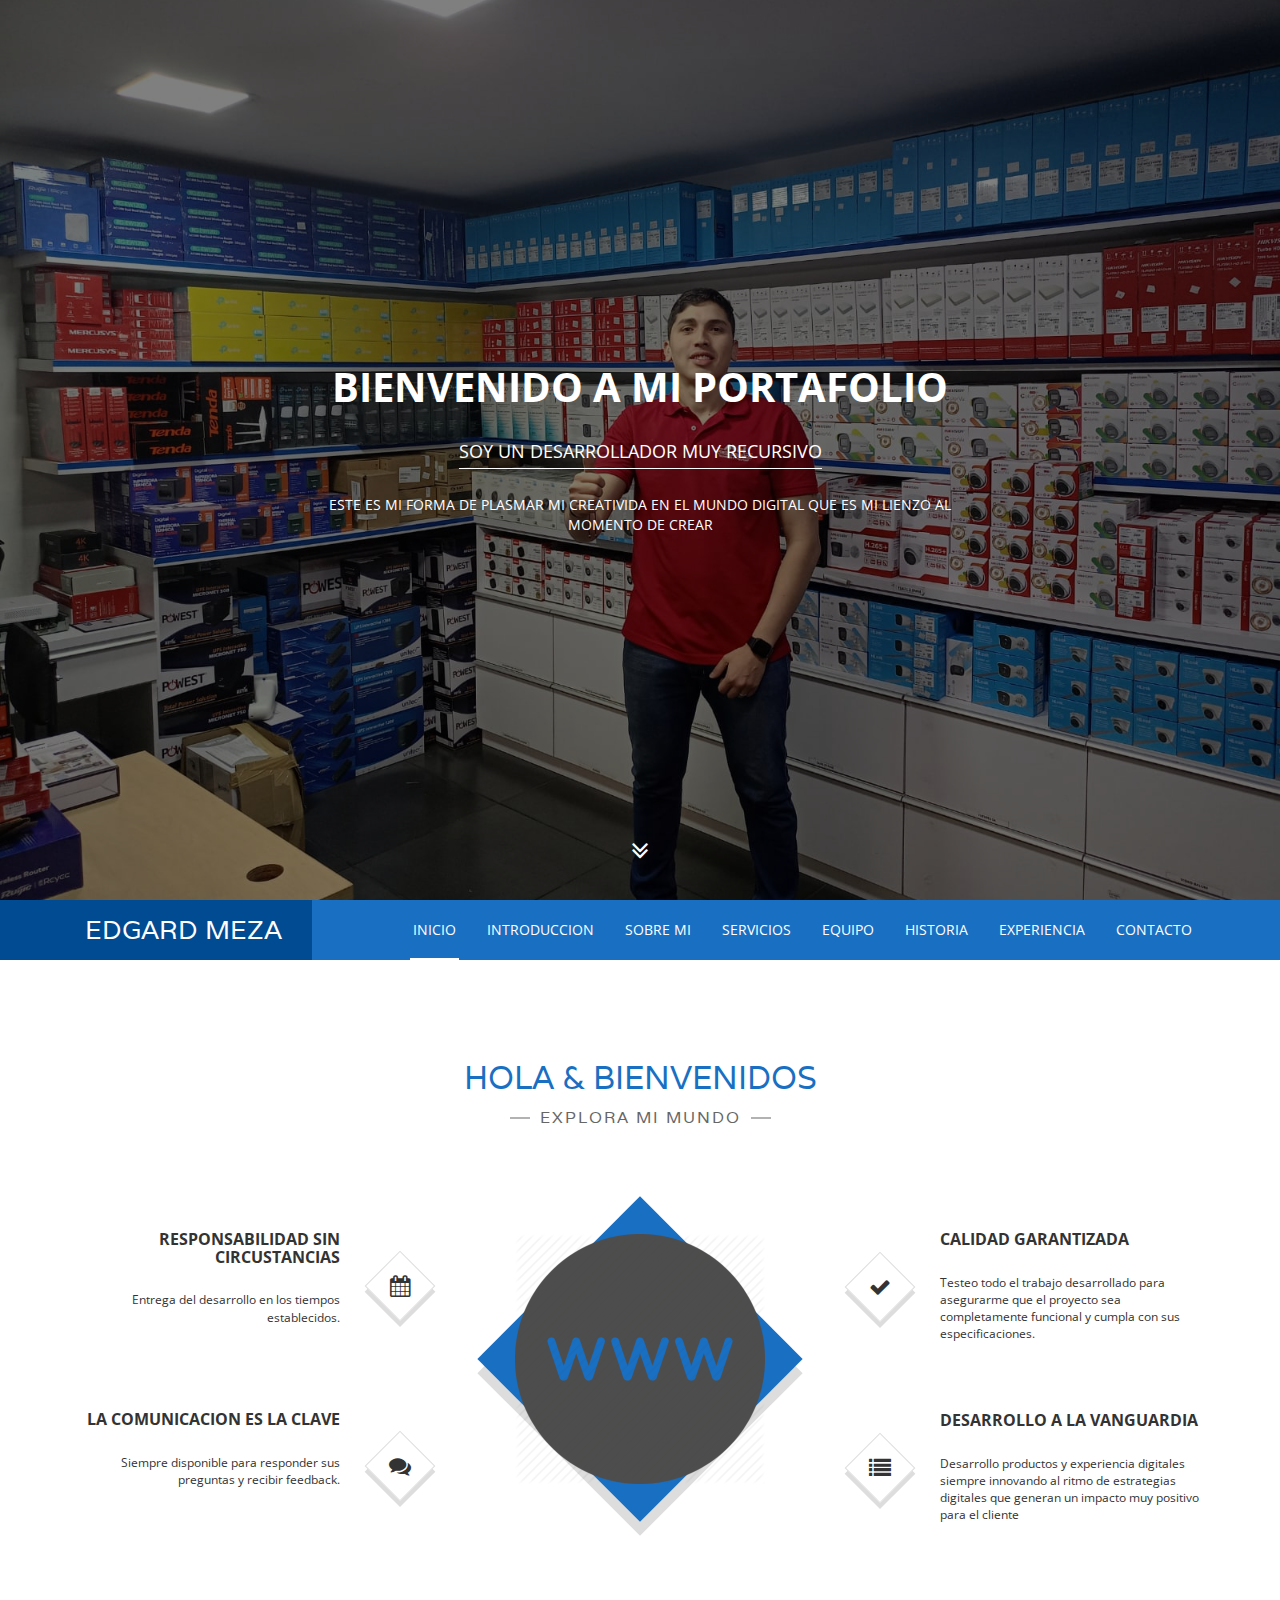
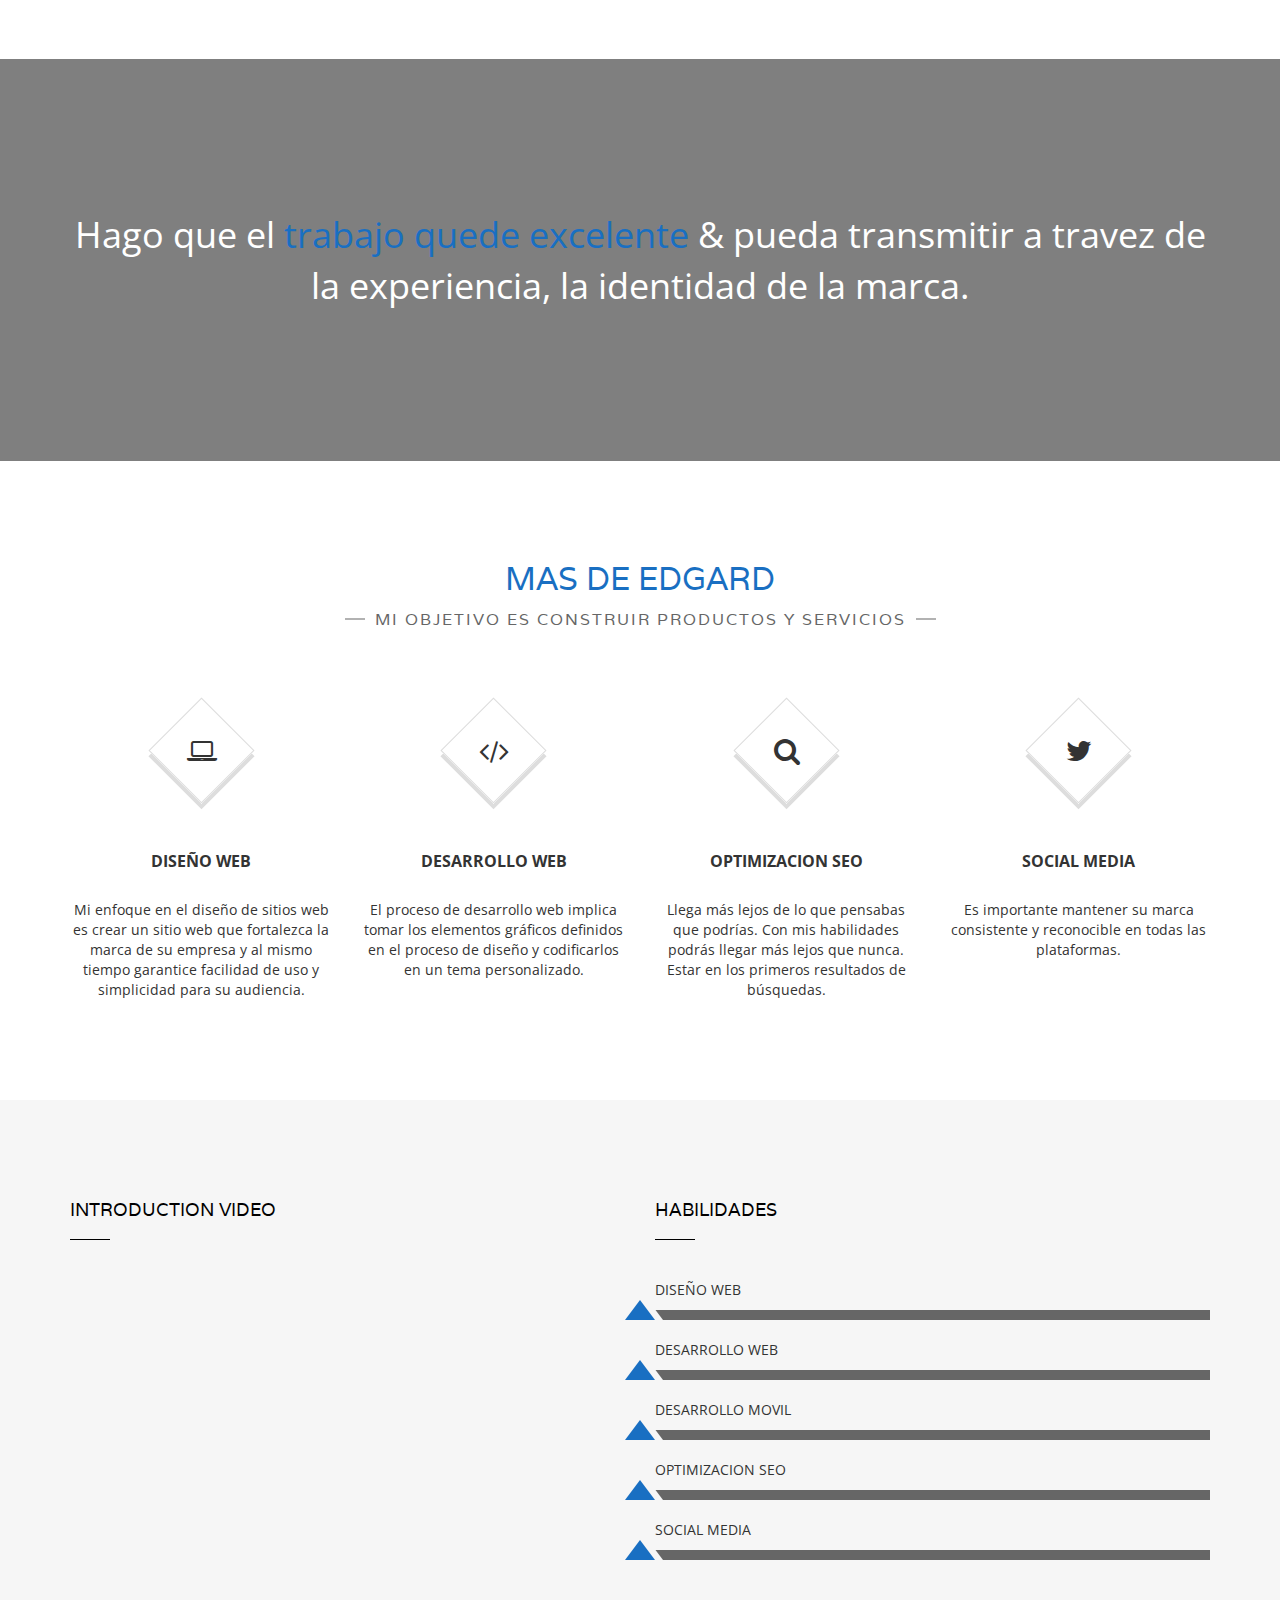
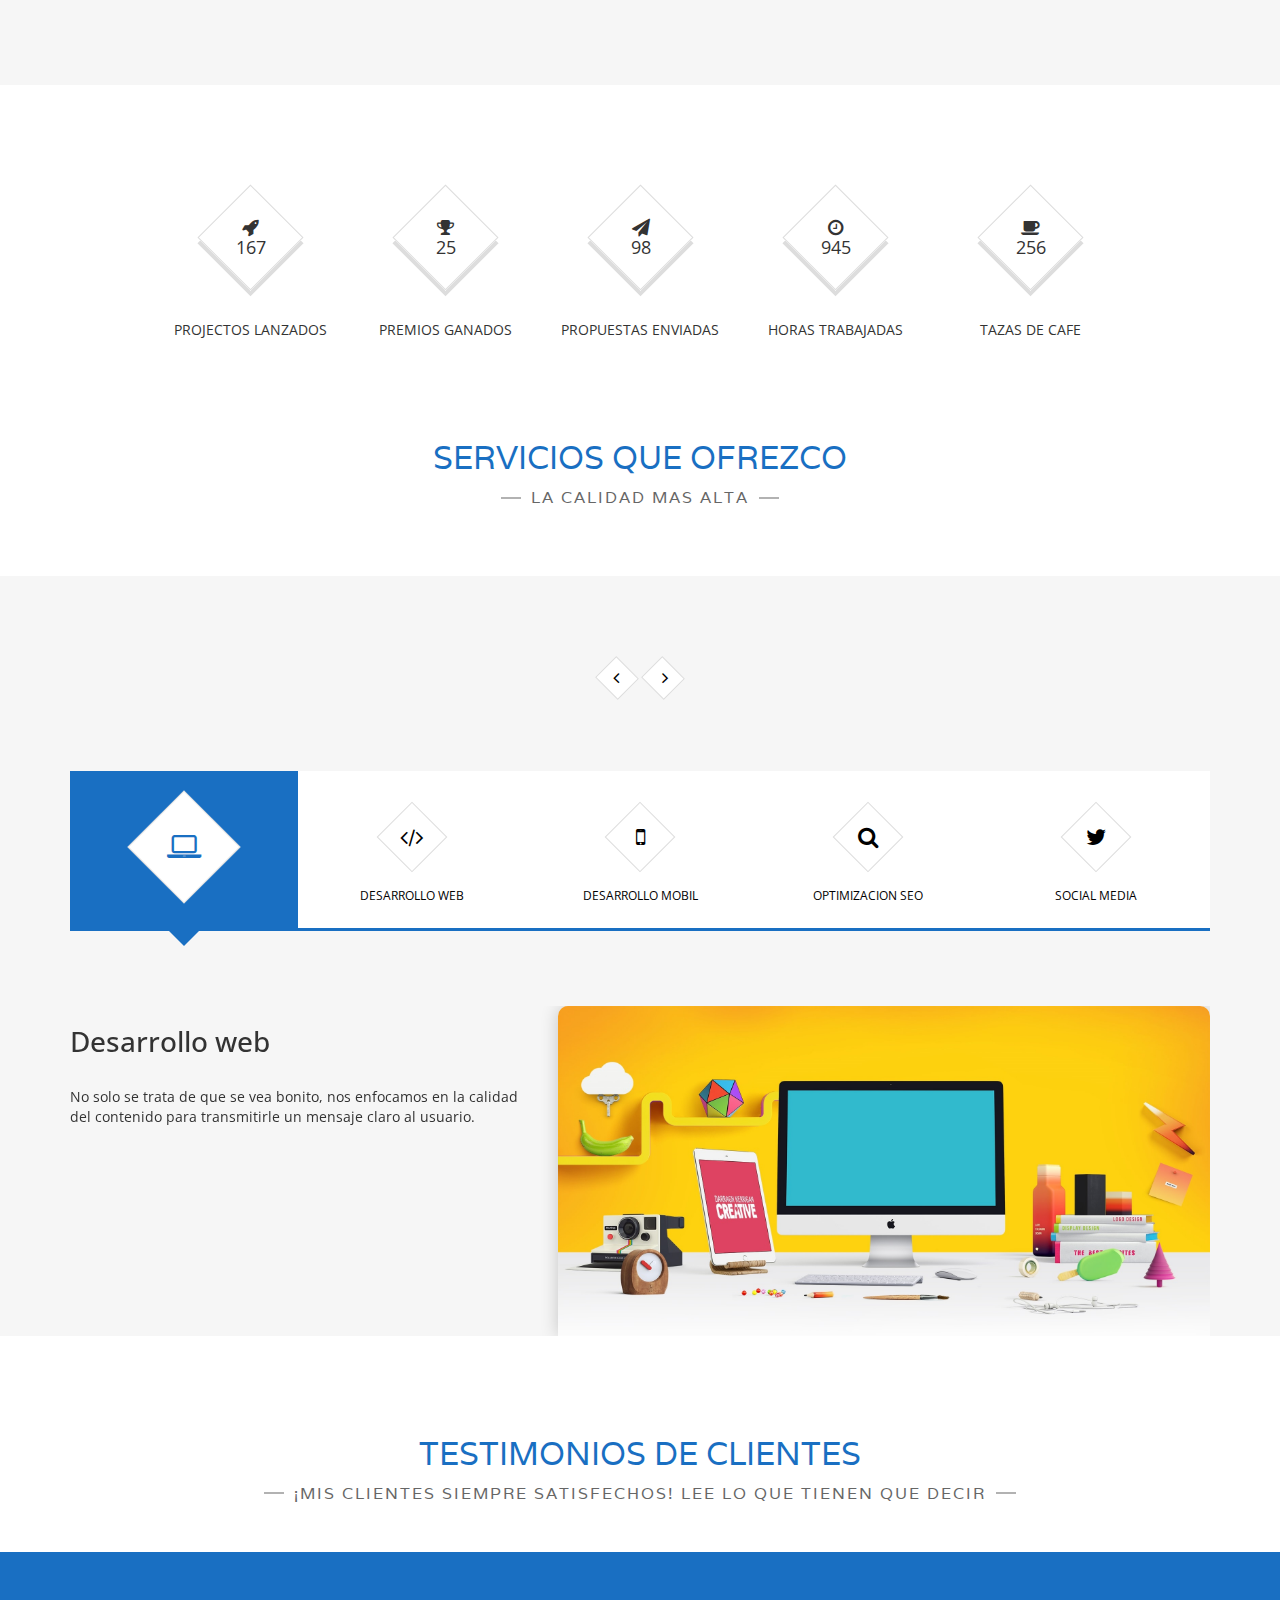
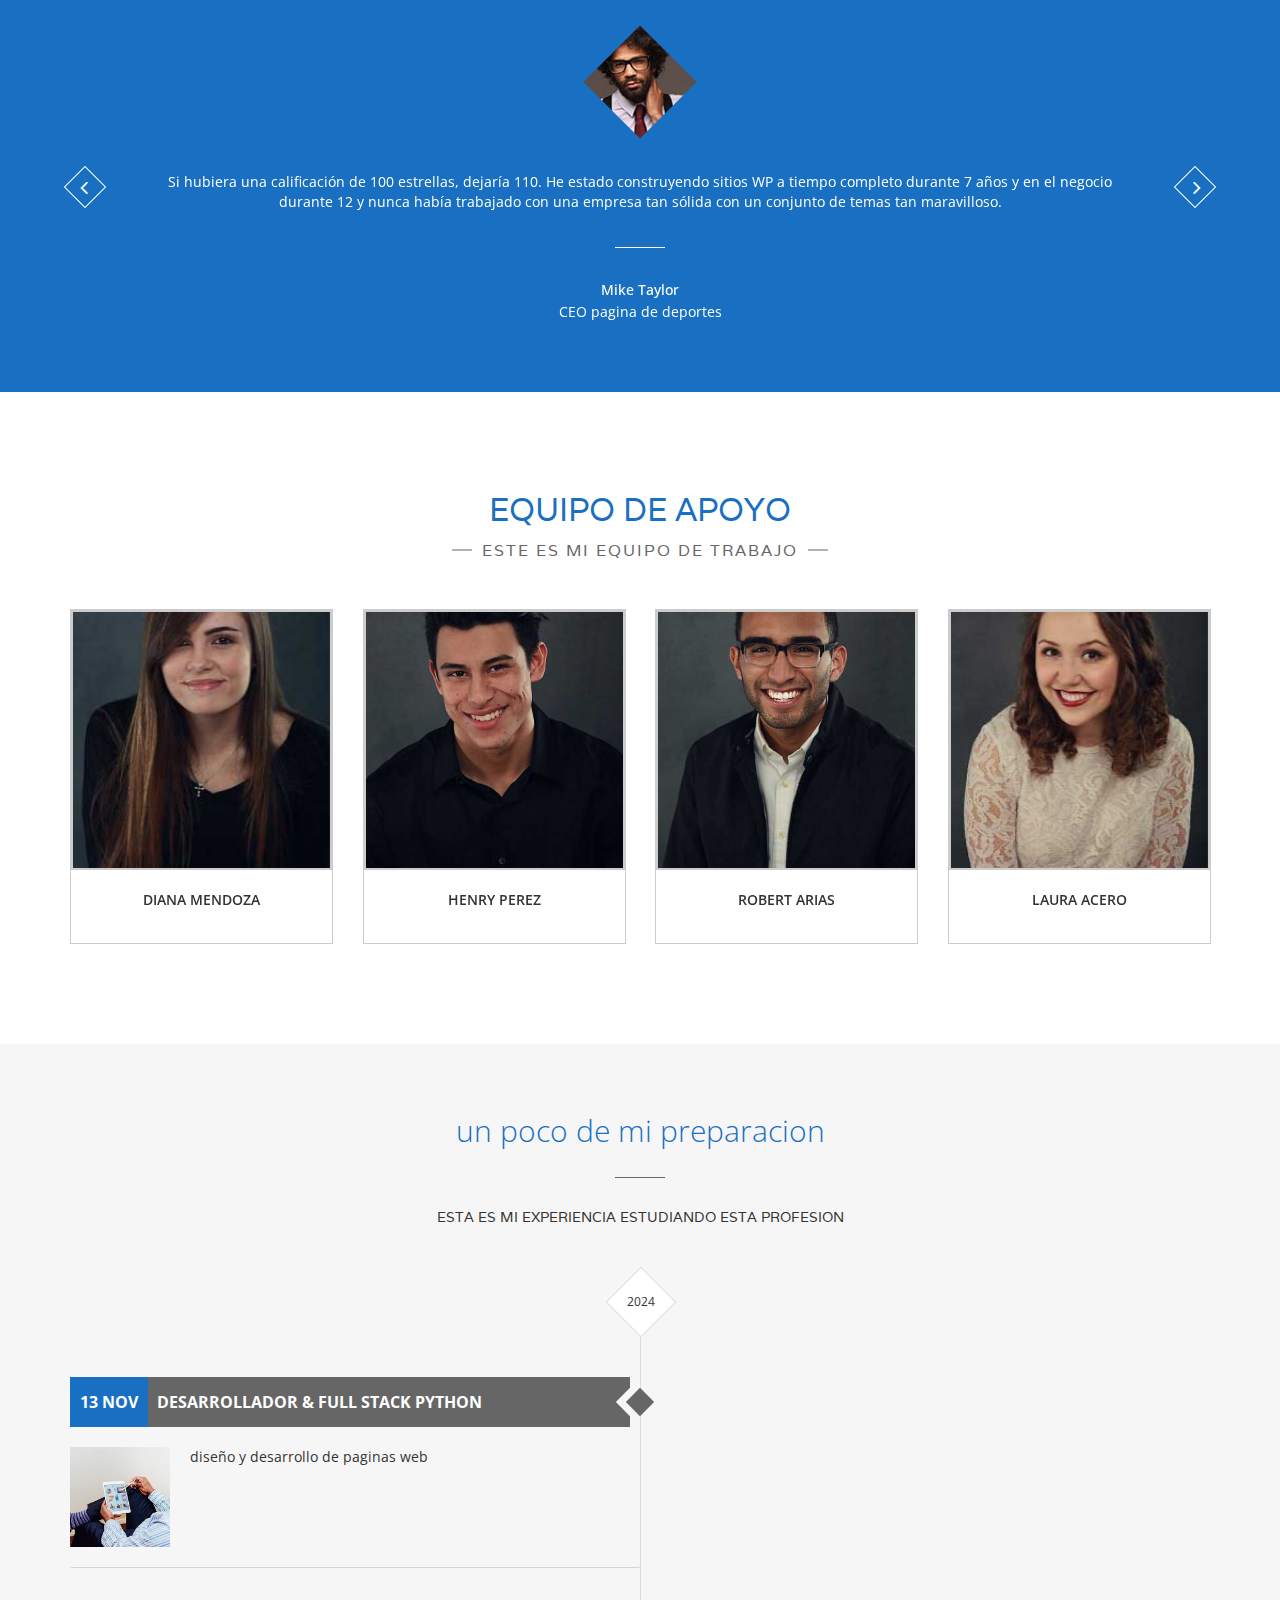
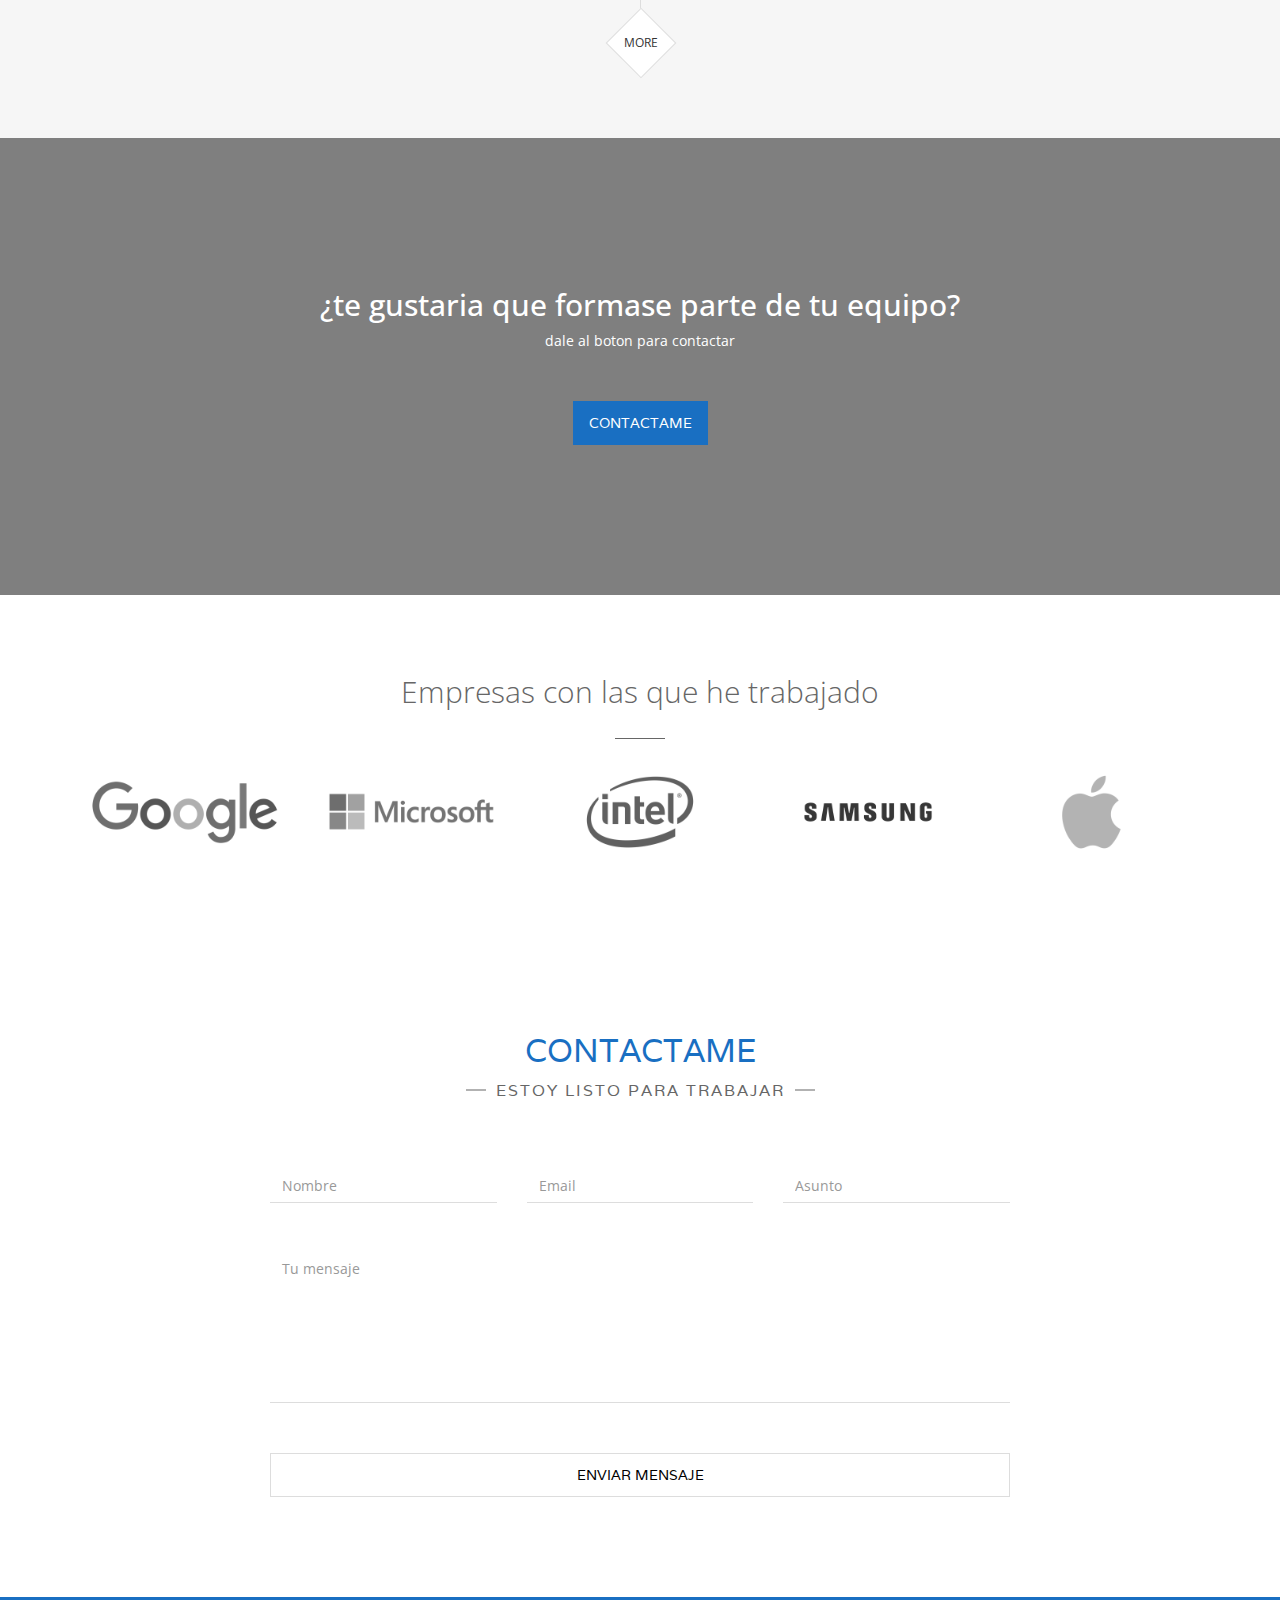
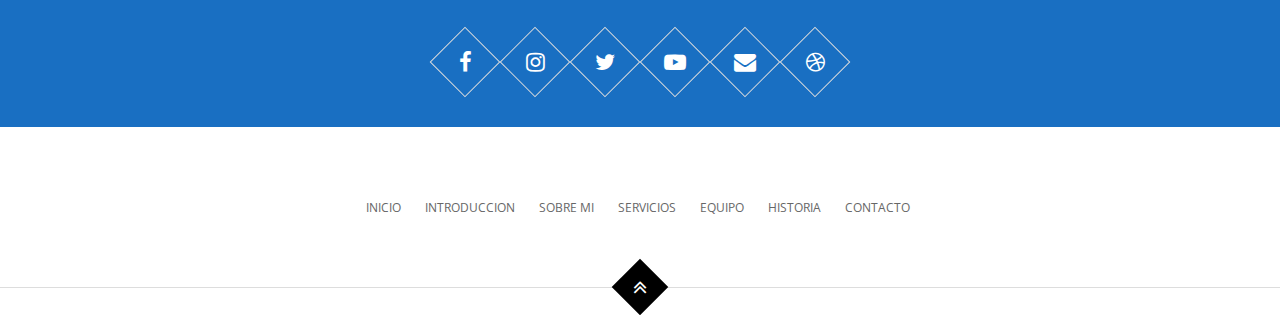
==== commit 10505dca: "Update index.html" ====
--- a/PROYECTO INTEGRADOR MODULO 2/index.html
+++ b/PROYECTO INTEGRADOR MODULO 2/index.html
@@ -773,11 +773,7 @@
             </div>
 
         </div>
-
-        <div class="container text-center">
-            <p class="copyright">&copy; <a href="http://pixelperfect.mk/" target="_blank">PixelPerfect</a> - 2017</p>
-        </div>
-
+	    
     </footer>
 
     <!-- Modals -->
@@ -949,4 +945,4 @@
     <script src="assets/js/script.js"></script>
   
 </body>
-</html>+</html>
